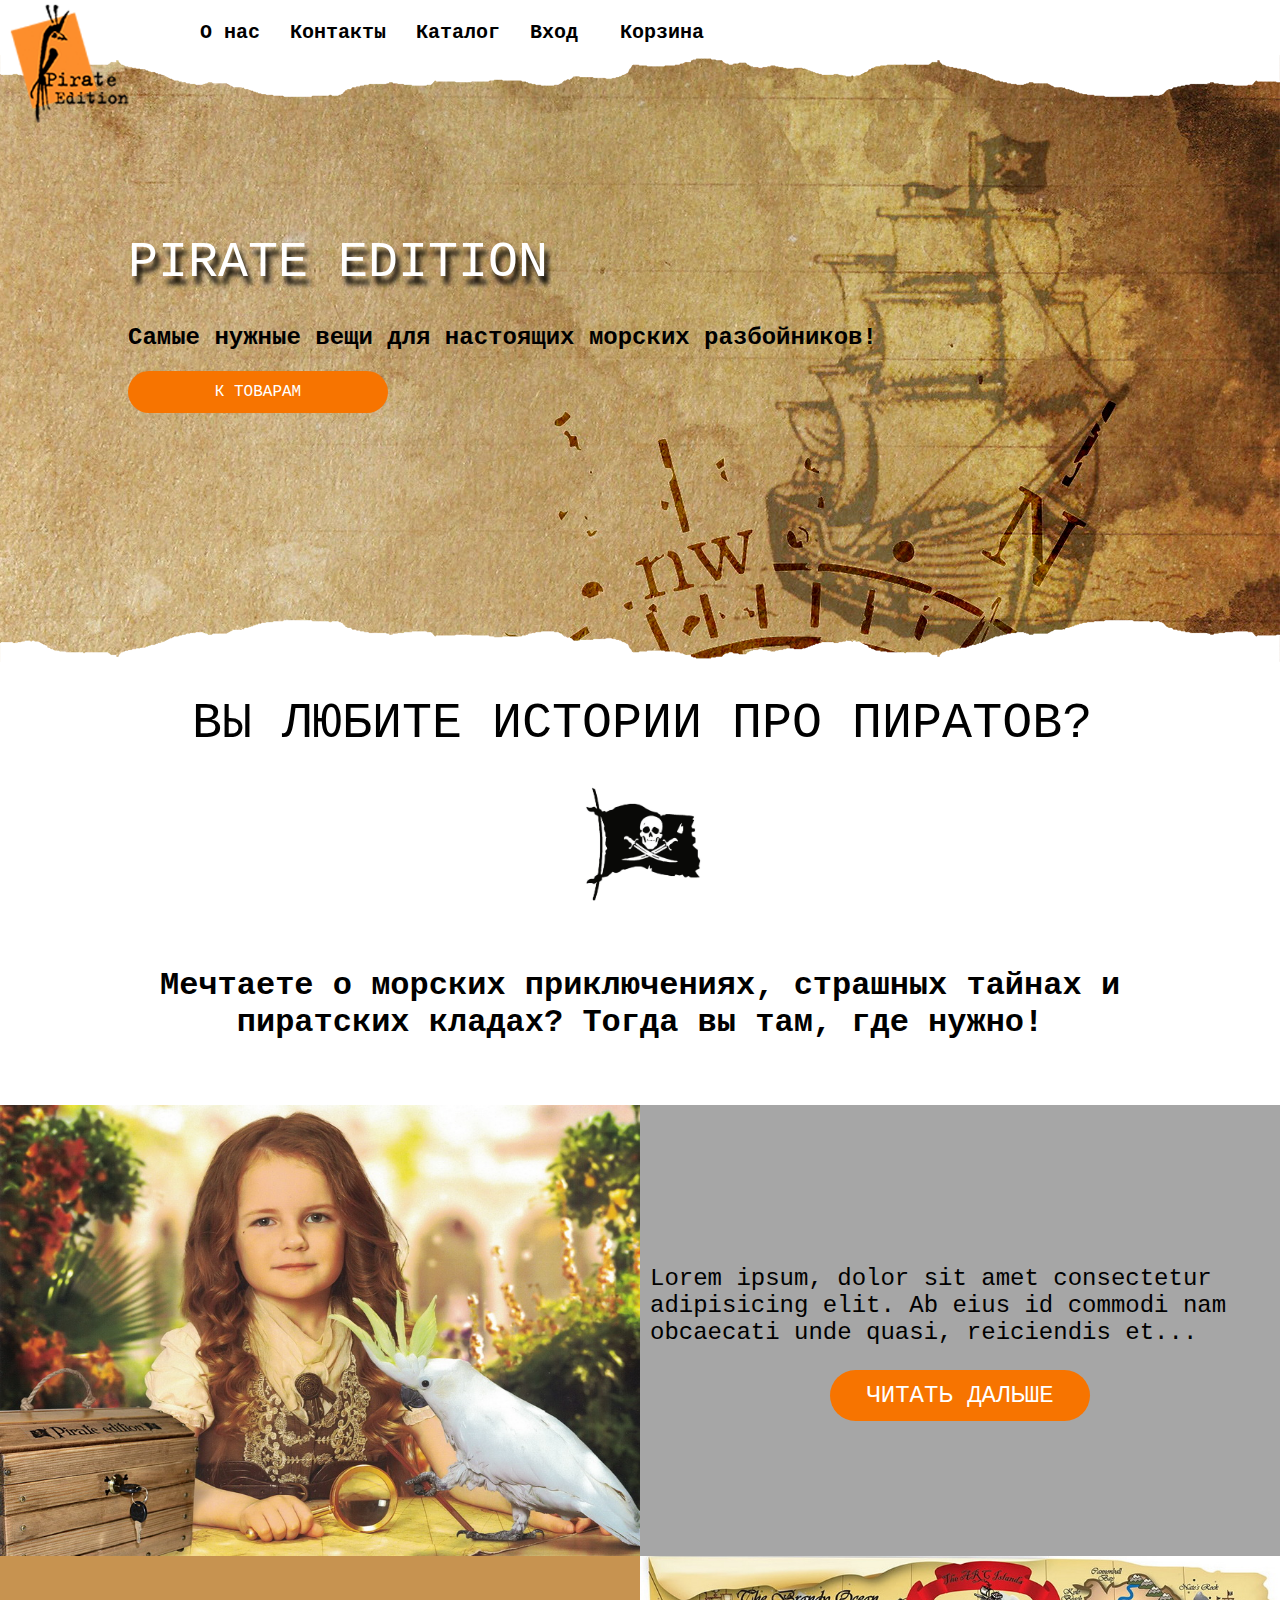
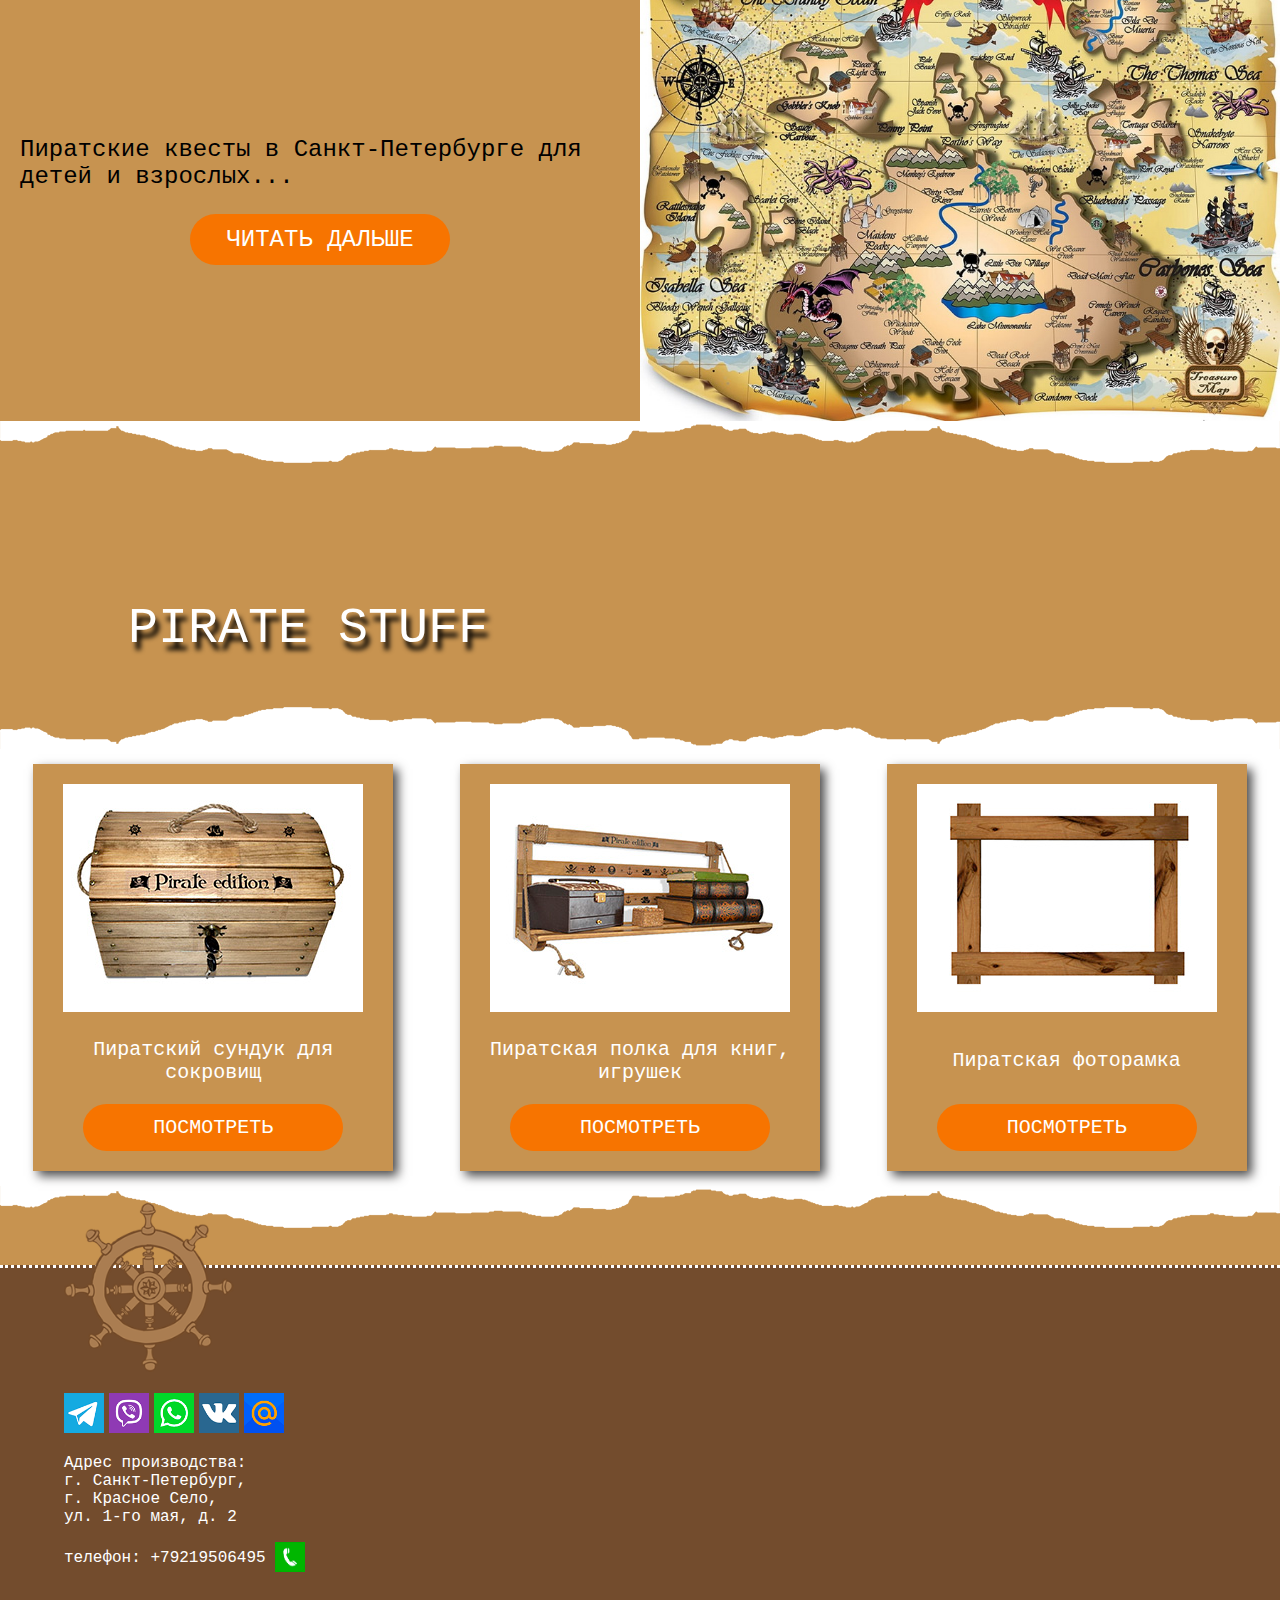
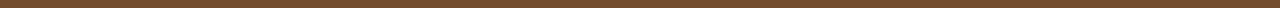
==== index.html @ 358043d1 "Ширина норм" ====
<!DOCTYPE html>
<html lang="en">
<head>
    <meta charset="UTF-8">
    <meta http-equiv="X-UA-Compatible" content="IE=edge">
    <meta name="viewport" content="width=device-width, initial-scale=1.0">
    <title>Pirate Edition</title>
    <link rel="stylesheet" href="style.css">
    <link rel="stylesheet" href="media.css">
</head>
<body>
    <header class="site-header">
        <nav class="main-nav">
            <a href="index.html"><img class="logo" src="img/logo-top.png" alt="logo"></a>
            <input id="menu-toggle" type="checkbox" />
            <label class="menu-btn" for="menu-toggle">
            <span></span>
            </label>
            <ul class="site-menu">
                <li class="menu-item"><a href="#about">О нас</a></li>
                <li class="menu-item"><a href="#adress">Контакты</a></li>
                <li class="menu-item"><a href="#products">Каталог</a></li>
                <li class="menu-item"><a href="#">Вход</a></li>
                <li class="menu-item"><a href="#">Корзина</a></li>
                <img class="scull" src="img/j_roger.png" alt="">
            </ul>
        </nav>
        <div class="bottom-edge-white"></div>
    </header>
    <main>
        <section class="first-page">
                        <h1 class="edition">Pirate edition</h1>
                        <h2>Самые нужные вещи для настоящих морских разбойников!</h2>    
                        <a href="#products" class="btn">к товарам</a>
           
        </section>
        <section class="promo"> 
            <div class="top-edge-white"></div>
            <div class="center-part">
                 
                <h1>Вы любите истории про пиратов?</h1>
                <img id=flag src="img/jolly-roger.jpg" class="flag" alt="">    
                <div class="advent">
                    Мечтаете о морских приключениях, страшных тайнах и пиратских кладах?
                    Тогда вы там, где нужно!
                </div>    
            <div class="blog-honest">
                <div class="blog-pic">
                    <img id="about" class="girl" src="img/003.jpg" alt="">
                </div>
                <div class="blog-text first">
                    <p>Lorem ipsum, dolor sit amet consectetur adipisicing elit. 
                        Ab eius id commodi nam obcaecati unde quasi, reiciendis et... 
                        </p>
                    <a href="about.html" class="btn">читать дальше</a>
                </div>
            </div>    
            <div class="blog-odd">    
                <div class="blog-text second">
                    <p>
                        Пиратские квесты в Санкт-Петербурге для детей и взрослых...</p>
                    <a href="https://spb.mir-kvestov.ru/quests/search" class="btn">читать дальше</a>
                </div>
                <div class="blog-pic">
                    <img class="girl" src="img/karta-pirats.jpg" alt="">
                </div>
            </div>
                
            </div>
            <div class="bottom-edge-white"></div>
        </section>
        
        <section class="center-part">
            <div>
                
            </div>
            <div class="top-edge-white">
                <h1 id="products" class="stuff">PIRATE STUFF</h1>
            </div>
            <div class="showroom">
                <!-- Здесь будут картинки продукции -->
                <div class="chest">
                    <a href="#"><img src="img/chest.jpg" alt="Pirate chest" class="avatar"></a>
                    <p class="descript">Пиратский сундук 
                        для сокровищ</p>
                    <a href="#" class="btn">ПОСМОТРЕТЬ</a>
                </div>
                <div class="shelf">
                    <a href="#"><img src="img/shelf.jpg" alt="Pirate shelf" class="avatar"></a>
                    <p class="descript">Пиратская полка 
                        для книг, игрушек</p>
                    <a href="#" class="btn">ПОСМОТРЕТЬ</a>
                </div>
                <div class="frame">
                    <a href="#"><img src="img/frame.jpg" alt="Pirate photo frame" class="avatar"></a>
                    <p class="descript">Пиратская
                        фоторамка</p>
                    <a href="#" class="btn">ПОСМОТРЕТЬ</a>
                </div>
            </div>
            <div class="bottom-edge-white"></div>
        </section>
    </main>
    <footer class="site-footer">
        <!-- <div class="top-edge"></div> -->
        <div class="footer-field">
            
            <nav class="footer-nav">
                <img src="img/wheel.png" alt="" class="wheel">
                
                    <ul class="sm">
                        <li> 
                            <a title="Написать в телеграм"href="tg://resolve?domain=nikname"><img src="img/tlg-logo.png" alt="" class="sm-logo"></a>
                        </li>
                        <li>
                            <a title="Написать в VIBER" href="https://www.viber.com/ru/"><img src="img/viber-logo.png" alt="" class="sm-logo"></a>
                        </li>
                        <li>
                            <a title="Написать в whatsapp" href="whatsapp://send?phone=+79219354806"><img src="img/whatsup-logo.png" alt="" class="sm-logo"></a>
                            
                        </li>
                        <li>
                            <a title="Открыть страницу 'ВКОНТАКТЕ'" href="https://vk.com/feed"><img src="img/vk-logo.png" alt="" class="sm-logo"></a>
                        </li>
                        <li>
                            <a title="Написать e-mail"href="https://e.mail.ru"><img src="img/mailru-logo.png" alt="" class="sm-logo"></a>
                        </li>                        
                    </ul>
                    <p id="adress" class="adress">Адрес производства: <br>г. Санкт-Петербург,<br>г. Красное Село,<br>ул. 1-го мая, д. 2 </p>
                    <p class="adress">телефон:
                        <a title="Позвонить" href="tel:+79219354806">+79219506495
                            <a title="Позвонить" href="tel:+79219354806"><img src="img/call.png" alt="позвонить" class="ph-logo"></a> 
                        </a>
                                            
                    </p>
                    
            </nav>
            
        </div>
        
    </footer>
    
</body>
</html>
---- style.css ----
*{
    font-family: 'Courier New', Courier, monospace;
}
body {
    width: 100%;
    background-image: url(img/back-1700.jpg);
    background-color: #c79350;
    background-clip: border-box;
    background-attachment: fixed;
    background-repeat: no-repeat;
    background-position: top right;
    margin: 0;
}
.site-header {
    font-weight: bold;
    font-size: 20px;
    line-height: 25px;
    width: 100%;
    height: 200px;
    min-width: 360px;
}
.bottom-edge-white {
    background-image: url(img/bottom-line.png);
    background-position: top right;
    background-clip: border-box;
    background-repeat: no-repeat;
    background-size: 100% auto;
    width: 100%;
    min-width: 360px;
    height: 80px;
    margin-top: -1px;
}
.main-nav {
    display: flex;
    height: 45px;
    padding-top: 10px;
    background-color: white;
    align-items: center;
    min-width: 360px;
}
.scull {
    visibility: hidden;
    width: 50px;
    height: auto;
    padding: 20px;
    align-self: center;
}
.logo {
    width: 120px;
    margin: 10px;
    margin-top: 80px;
}
.site-menu {
    display: flex;
    align-items: center;
    justify-content: flex-end;
    min-width: 500px;
    margin-right: 30px;
}
.site-menu a {
    display: block;
    text-decoration: none;
    color: black;
    margin-right: 30px;
}
.site-menu li {
    min-width: 90px;
}
li {
    list-style-type: none;
}
li a:hover {
    color: #F77400;
}
.site-footer {
    width: 100%;
    min-width: 360px;
}    
.top-edge {    
    background-image: url(img/top-line-brown.png);
    background-position: bottom right;
    background-repeat: no-repeat;
    background-clip: border-box;
    background-size: 100% auto;
    height: 50px;
}
.footer-field {
    width: 100%;
    position: sticky;
    display: flex;
    align-items: center;
    background-color: #734C2D;
    border-top: 3px dotted rgb(255, 255, 255);
    height: 250px;
    padding-bottom: 90px;
}
.nav-menu {
    min-width: 200px;
}
.nav-menu a {
    text-decoration: none;
    color: white;
    font-size: 20px;
    font-weight: lighter;
}
.nav-menu a:hover {
    font-weight: bold;
}
ul.nav-menu:hover .nav-menu::before {
    transform: rotate(500deg);
    transition: 7s;
}
.wheel {
    width: 170px;
    transition: 7s;
}
.sm {
    display: flex;
    column-gap: 5px;
    padding: 0%;
}
.sm-logo {
    width: 40px;
}
.adress, .adress>a {
    color: white;
    text-decoration: none;
}
.ph-logo {
    width: 30px;margin-bottom: -10px;
}
.top-edge-white {
    /* border: 1px solid white; */
    text-align: right;    
    font-size: 60px;
    margin-top: 100px;
    margin-bottom: -1px;
    background-image: url(img/top-line.png);
    background-position: bottom right;
    background-repeat: no-repeat;
    background-clip: border-box;
    background-size: 100% auto;
    width: 100%;
    min-width: 360px;
    height: 150px;
}
.promo .center-part {
    /* border: 2px solid white; */
    width: 100%;
    min-width: 360px;
    display: flex;
    flex-direction: column;
    justify-content: center;
    align-items: center;
    background-color: white;
    background-clip: border-box;
}
.promo {
    width: 100%;
}
.advent {
    display: block;
    padding: 5%;
    align-items: center;
    font-family:'Courier New', Courier, monospace;
    font-weight: bold;
    font-size: xx-large;
    text-align: center;
}
.flag {
    float: right;
    width: 10%;
    height: auto
}
.blog-honest, .blog-odd {
    display: flex;
    flex-direction: row;
    justify-content: flex-start;
    width: 100%;
    height: min-content;
}
.blog-pic {
    width: 50%;
    height: min-content;
} 
.girl {
    width: 100%;
    margin-bottom: -5px;
}
.blog-text {
    width: 50%;
    display: flex;
    box-sizing: border-box;
    flex-direction: column;
    justify-content: center;
    align-items: center;
    padding: 20px;
    font-size: x-large;
}
.first {
    background-color: #a6a6a6;padding: 10px;
}
.second {
    background-color: #c79350;
}
.showroom {
    min-width: 360px;
    width: 100%;
    display: flex;
    flex-wrap: wrap;
    flex-direction: row;
    justify-content: space-around;
    background-color: white;
    background-clip: border-box;
}
.chest, .shelf, .frame {
    width: 360px;
    height: auto;
    min-width: 360px;
    margin: 15px;
    font-size: 20px;
    color: white;
    background-color: #c79350;
    box-shadow: 5px 5px 10px rgb(75, 74, 74);
}
.btn {
    display: inline-block; 
    position: relative;
    background-color: #F77400;
    text-decoration: none;
    text-transform: uppercase;
    color: rgb(255, 255, 255);
    border: none;
    cursor: pointer;
    border-radius: 50px;
    padding: 12px 30px;
    text-align: center;
    min-width: 200px;
}
.btn:active {
    border: 2px inset rgb(119, 116, 116) ;
}
.footer-nav:hover .wheel {
    transform: rotate(600deg);
    transition: 15s cubic-bezier(0.165, 0.84, 0.44, 1);
}
.footer-nav {
    padding-left: 5%;
}
.first-page {

    width: 80%;
    min-width: 360px;
    margin-left: 10%;
}
 h1.edition, h1.stuff{
    display: block;
    color:white;
    font-weight: normal;
    text-shadow: 4px 8px 5px rgb(0, 0, 0);
}
h1 {
    text-align: left;
    text-transform: uppercase;
    font-weight: lighter;
    font-size: 50px;
    width: 100%;
}
.center-part h1 {
    padding-left: 10%;
    width: 80%;
}
h2 {
    width: 80%;
    margin-right: 10%;
    
}
.chest, .shelf, .frame {
    display: flex;
    flex-direction: column;
    justify-content: space-between;
    align-items:center;
    padding-top: 20px;
    padding-bottom: 20px;
}
.chest p, .shelf p, .frame p {
    margin: 20px;
}
.descript {
    text-align: center;
}
#menu-toggle{
    opacity: 0;
  }
---- media.css ----
@media (max-width: 800px){
  body {
    background-image: url("img/back-900.jpg");
    background-repeat: no-repeat;
  }
} 
@media (max-width: 500px) {
  body {
    background-image: url("img/back-700.jpg");
    background-repeat: no-repeat;
  }
}

/*блог; о нас*/
@media (max-width:768px) {
.blog-honest {
  display: flex;
  flex-direction: column;
}
.blog-odd {
  display: flex;
  flex-direction: column-reverse;
}
.blog-pic, .blog-text {
  width: 100%;
}

}

@media (max-width:900px) {

  .main-nav {
      height: 80px;
  }
  .logo {

    margin-top: 40px;
    
}
  /* бургер-меню: */
.menu-btn {
    display: flex;
    align-items: center;
    position: absolute;
    /* top: 0;
    right:0; */
    margin-left: 150px;
    margin-top: 10px;
    width: 26px;
    height: 26px;
    cursor: pointer;
    z-index: 1;
  }
.menu-btn > span,
.menu-btn > span::before,
.menu-btn > span::after {
  display: block;
  position: absolute;
  width: 100%;
  height: 2px;
  background-color: #616161;
  transition-duration: .25s;
}
.menu-btn > span::before {
  content: '';
  top: -8px;
}
.menu-btn > span::after {
  content: '';
  top: 8px;
}
.scull {
  visibility: visible;
}
.site-menu{
    display: block;
    position: absolute;
    visibility: hidden;
    top: 0;
    left: -100%;
    width: auto;
    min-width: 210px;
    margin-top: 120px;
    padding: 10px 0;
    list-style: none;
    background-color: #eceff1bd;
    box-shadow: 1px 0px 6px rgba(0, 0, 0, .2);
    transition-duration: .25s;
    box-shadow: 10px 15px 8px rgba(49, 49, 49, 0.5);
  }
  .first-page .btn {
    visibility: hidden;
  }
   
  .menu-item {
    display: block;
    padding: 24px;
    color: #333;
    font-family: 'Courier New', Courier, monospace;
    font-size: 20px;
    font-weight: 600;
    text-decoration: none;
    transition-duration: .25s;
  }
  .menu-item:hover {
    background-color: #CFD8DC;
  }
   
   
  #menu-toggle{
    opacity: 0;
  }
   
  #menu-toggle:checked ~ .menu-btn > span{
    transform: rotate(45deg);
  }
  #menu-toggle:checked ~ .menu-btn > span::before{
    top: 0;
    transform: rotate(0);
  }
  #menu-toggle:checked ~ .menu-btn > span::after{
    top: 0;
    transform: rotate(90deg);
  }
  #menu-toggle:checked ~ .site-menu{
    visibility: visible;
    left: 0;
  }
}
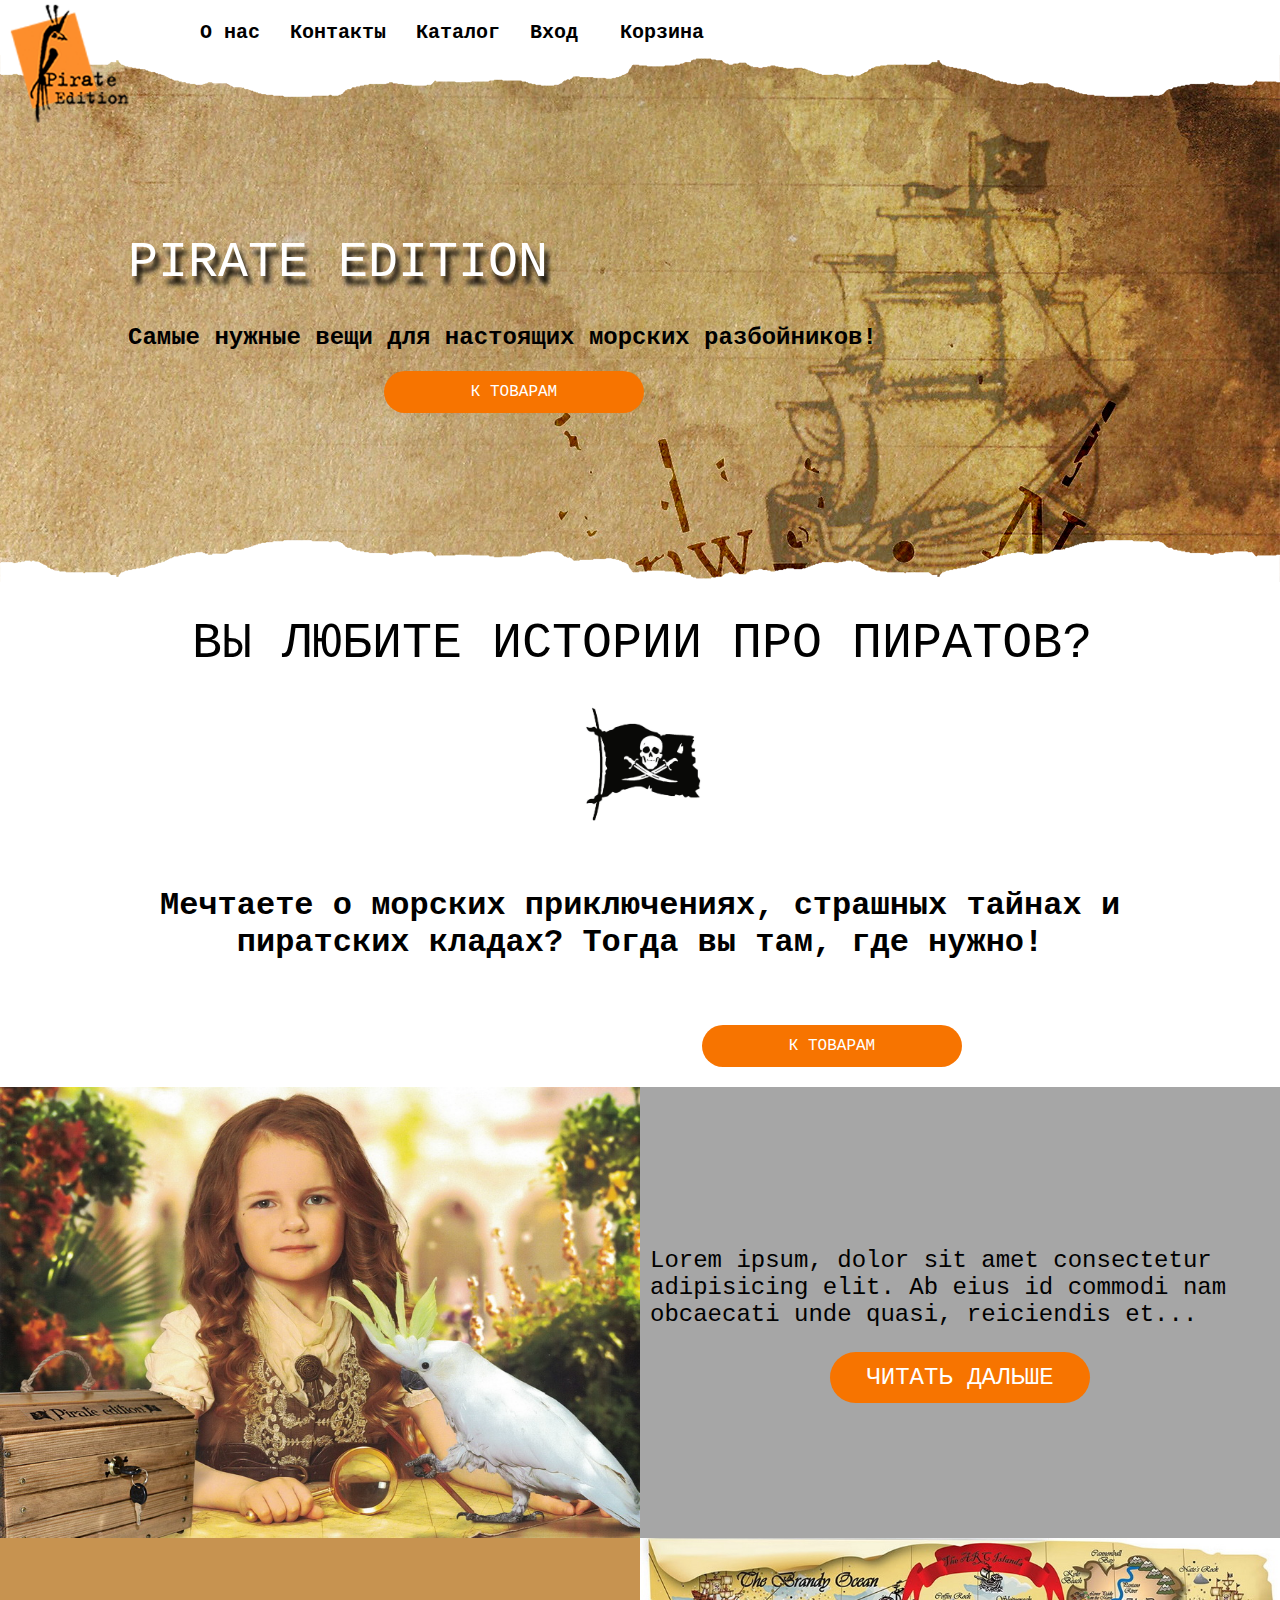
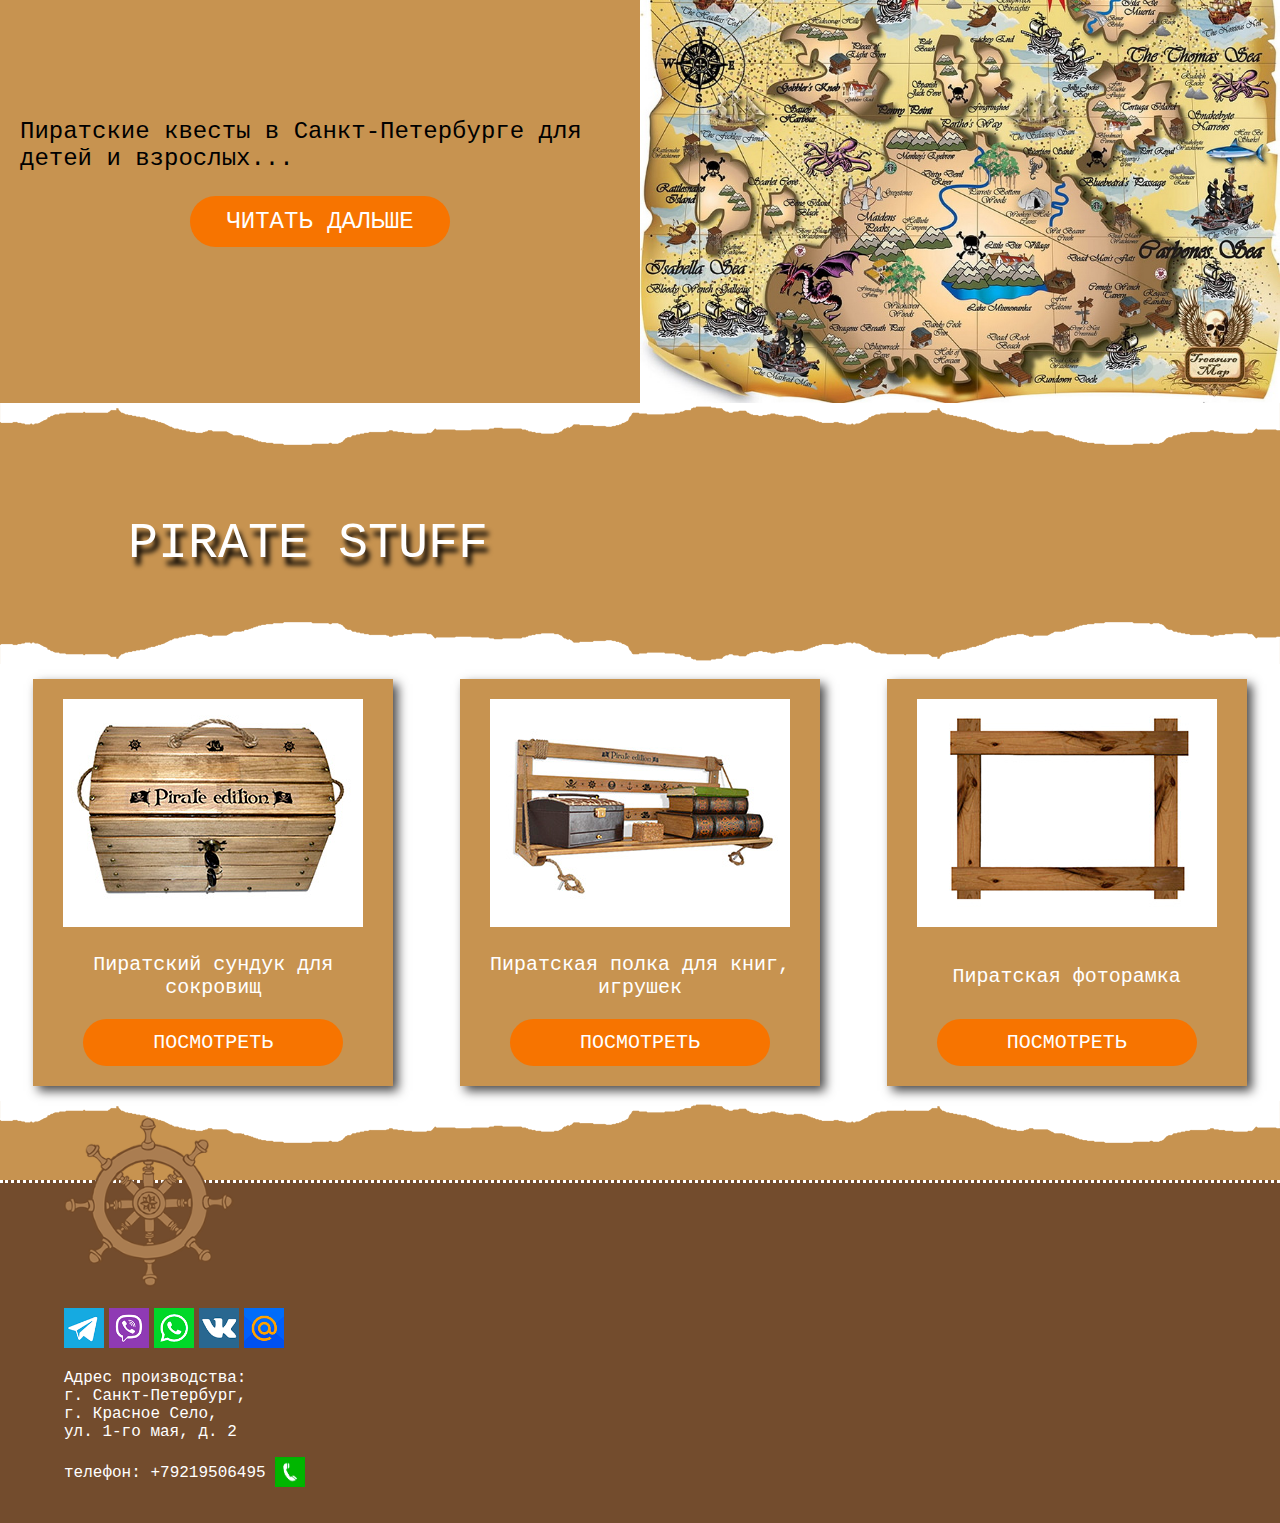
==== commit a1a990bb: "whith page ABOUT" ====
--- a/index.html
+++ b/index.html
@@ -28,22 +28,21 @@
         <div class="bottom-edge-white"></div>
     </header>
     <main>
-        <section class="first-page">
+        <!-- <section "first-page"> -->
                         <h1 class="edition">Pirate edition</h1>
                         <h2>Самые нужные вещи для настоящих морских разбойников!</h2>    
-                        <a href="#products" class="btn">к товарам</a>
-           
-        </section>
+                        <a href="#products" class="btn products">к товарам</a>           
+        <!-- </section> -->
         <section class="promo"> 
             <div class="top-edge-white"></div>
-            <div class="center-part">
-                 
+            <div class="center-part">                 
                 <h1>Вы любите истории про пиратов?</h1>
                 <img id=flag src="img/jolly-roger.jpg" class="flag" alt="">    
                 <div class="advent">
                     Мечтаете о морских приключениях, страшных тайнах и пиратских кладах?
                     Тогда вы там, где нужно!
-                </div>    
+                </div> 
+                <a href="#products" class="btn products">к товарам</a>   
             <div class="blog-honest">
                 <div class="blog-pic">
                     <img id="about" class="girl" src="img/003.jpg" alt="">
@@ -64,15 +63,12 @@
                 <div class="blog-pic">
                     <img class="girl" src="img/karta-pirats.jpg" alt="">
                 </div>
-            </div>
-                
+            </div>                
             </div>
             <div class="bottom-edge-white"></div>
-        </section>
-        
+        </section>        
         <section class="center-part">
-            <div>
-                
+            <div>                
             </div>
             <div class="top-edge-white">
                 <h1 id="products" class="stuff">PIRATE STUFF</h1>
@@ -102,12 +98,9 @@
         </section>
     </main>
     <footer class="site-footer">
-        <!-- <div class="top-edge"></div> -->
-        <div class="footer-field">
-            
+        <div class="footer-field">            
             <nav class="footer-nav">
-                <img src="img/wheel.png" alt="" class="wheel">
-                
+                <img src="img/wheel.png" alt="" class="wheel">                
                     <ul class="sm">
                         <li> 
                             <a title="Написать в телеграм"href="tg://resolve?domain=nikname"><img src="img/tlg-logo.png" alt="" class="sm-logo"></a>
@@ -116,8 +109,7 @@
                             <a title="Написать в VIBER" href="https://www.viber.com/ru/"><img src="img/viber-logo.png" alt="" class="sm-logo"></a>
                         </li>
                         <li>
-                            <a title="Написать в whatsapp" href="whatsapp://send?phone=+79219354806"><img src="img/whatsup-logo.png" alt="" class="sm-logo"></a>
-                            
+                            <a title="Написать в whatsapp" href="whatsapp://send?phone=+79219354806"><img src="img/whatsup-logo.png" alt="" class="sm-logo"></a>                            
                         </li>
                         <li>
                             <a title="Открыть страницу 'ВКОНТАКТЕ'" href="https://vk.com/feed"><img src="img/vk-logo.png" alt="" class="sm-logo"></a>
@@ -130,15 +122,10 @@
                     <p class="adress">телефон:
                         <a title="Позвонить" href="tel:+79219354806">+79219506495
                             <a title="Позвонить" href="tel:+79219354806"><img src="img/call.png" alt="позвонить" class="ph-logo"></a> 
-                        </a>
-                                            
-                    </p>
-                    
-            </nav>
-            
-        </div>
-        
-    </footer>
-    
+                        </a>                                            
+                    </p>                    
+            </nav>           
+        </div>        
+    </footer>    
 </body>
 </html>--- a/style.css
+++ b/style.css
@@ -10,6 +10,7 @@
     background-repeat: no-repeat;
     background-position: top right;
     margin: 0;
+    
 }
 .site-header {
     font-weight: bold;
@@ -86,7 +87,6 @@
 }
 .footer-field {
     width: 100%;
-    position: sticky;
     display: flex;
     align-items: center;
     background-color: #734C2D;
@@ -133,7 +133,7 @@
     /* border: 1px solid white; */
     text-align: right;    
     font-size: 60px;
-    margin-top: 100px;
+    /* margin-top: 100px; */
     margin-bottom: -1px;
     background-image: url(img/top-line.png);
     background-position: bottom right;
@@ -223,6 +223,7 @@
     background-color: #c79350;
     box-shadow: 5px 5px 10px rgb(75, 74, 74);
 }
+
 .btn {
     display: inline-block; 
     position: relative;
@@ -248,7 +249,7 @@
     padding-left: 5%;
 }
 .first-page {
-
+    border: 1px solid red;
     width: 80%;
     min-width: 360px;
     margin-left: 10%;
@@ -266,14 +267,19 @@
     font-size: 50px;
     width: 100%;
 }
-.center-part h1 {
+h1 {
     padding-left: 10%;
     width: 80%;
 }
 h2 {
     width: 80%;
     margin-right: 10%;
+    padding-left: 10%;
     
+}
+a.products {
+    margin-left: 30%;
+    margin-bottom: 20px;
 }
 .chest, .shelf, .frame {
     display: flex;
--- a/media.css
+++ b/media.css
@@ -89,13 +89,16 @@
     transition-duration: .25s;
     box-shadow: 10px 15px 8px rgba(49, 49, 49, 0.5);
   }
+a.products {
+  /* visibility: hidden; */
+}
   .first-page .btn {
     visibility: hidden;
   }
    
   .menu-item {
     display: block;
-    padding: 24px;
+    padding: 20px;
     color: #333;
     font-family: 'Courier New', Courier, monospace;
     font-size: 20px;
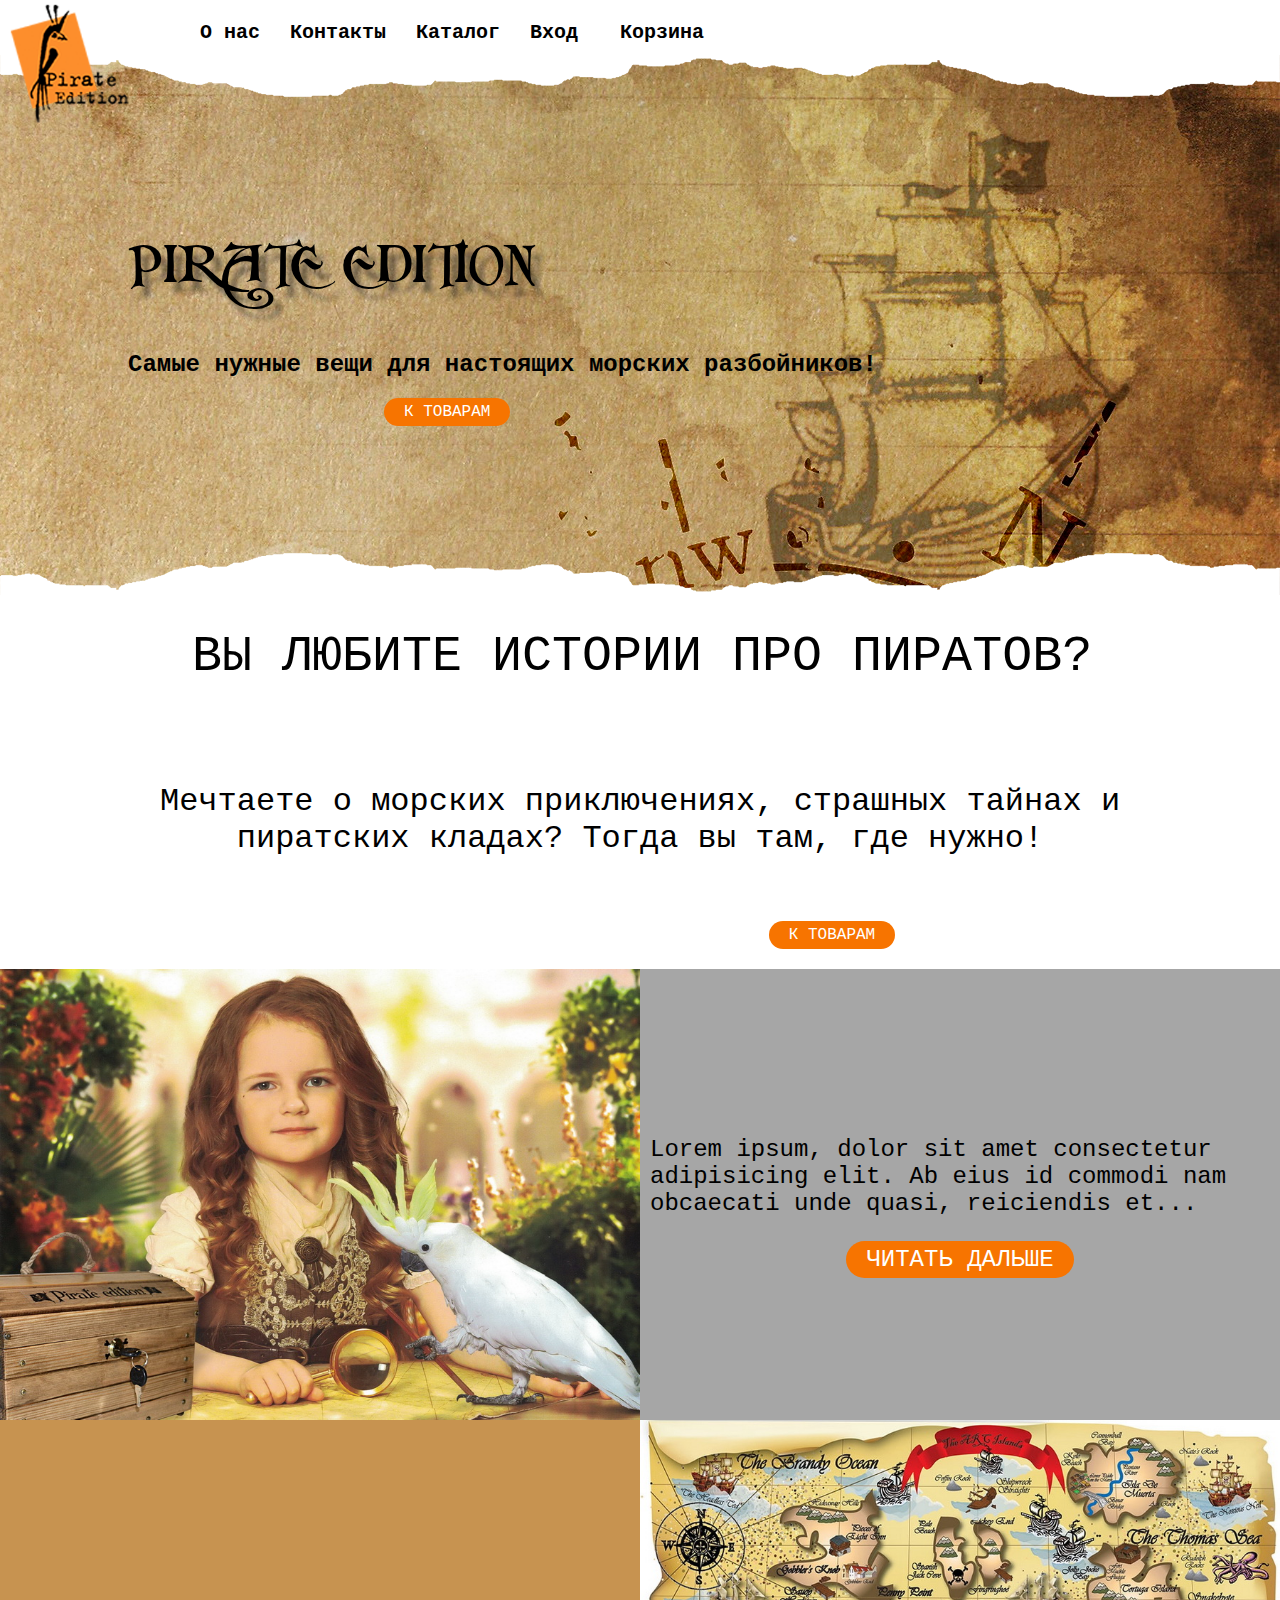
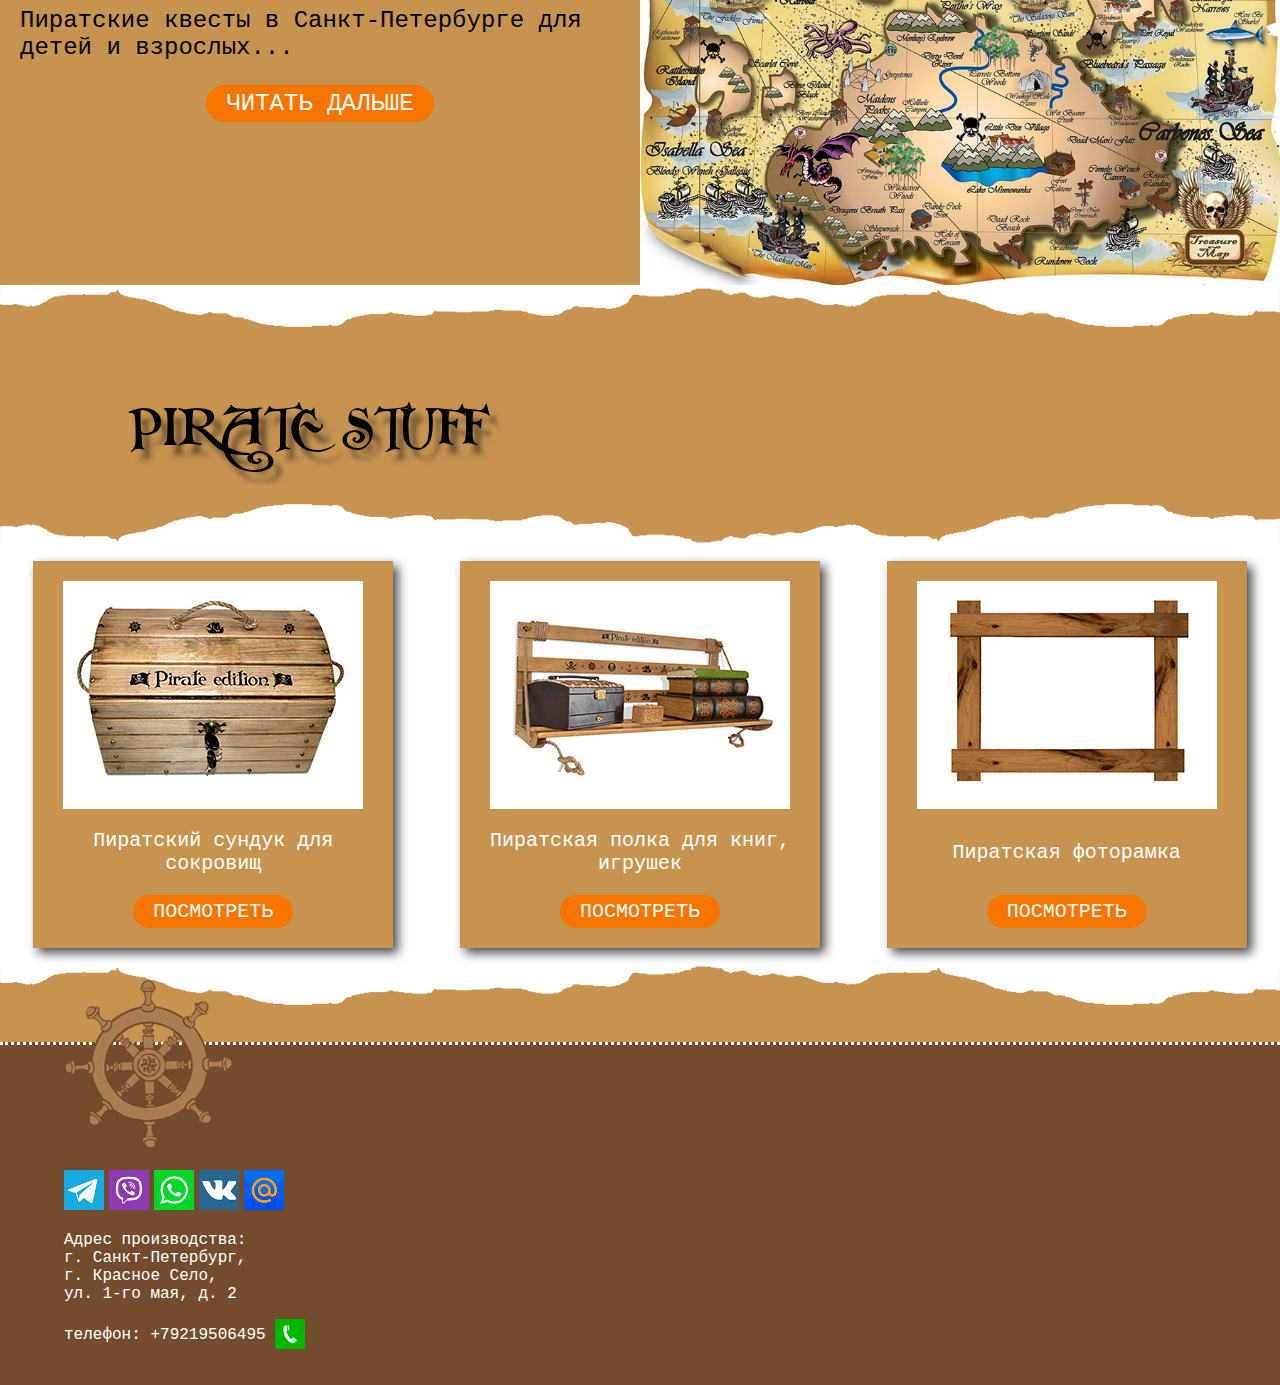
==== commit 8e3e04e5: "шрифт arlekino" ====
--- a/index.html
+++ b/index.html
@@ -5,10 +5,59 @@
     <meta http-equiv="X-UA-Compatible" content="IE=edge">
     <meta name="viewport" content="width=device-width, initial-scale=1.0">
     <title>Pirate Edition</title>
-    <link rel="stylesheet" href="style.css">
-    <link rel="stylesheet" href="media.css">
+    <link rel="stylesheet" href="css/style.css">
+    <link rel="stylesheet" href="css/media.css">
+    <link rel="stylesheet" href="css/modal-chest.css">
 </head>
 <body>
+    <!-- модальное окно для сундука -->
+    <div class="modal" id="modal">
+        <div class="wrapper modal_body">
+            <button class="btn close-modal">X</button>закрыть окно
+            <p>Настоящий сундук для настоящих сокровищ пиратов. Изготовлен из натурального дерева (сосна). Золотые дублоны и пиастры для сохранности можно запереть на замок (в комплекте два ключа).
+                Ручки из прочного джутового каната выдержат вес сундука, полного золота и бриллиантов!
+                Сокровища в комплект НЕ входят.
+                Внешний размер 30х20х20 см. Внутренний -28х18х17 см.
+                Отличный подарок маленькому морскому разбойнику! Или разбойнице!
+                Прекрасный аксессуар для пиратской вечеринки.</p>
+                <h4>цена: 4 350 руб.</h4>
+            <img class="product" tabindex="0" src="img/chest.jpg" alt="">
+            <img class="product" tabindex="0" src="img/chest002.jpg" alt="">
+            <img class="product" tabindex="0" src="img/chest003.jpg" alt="">
+            <div></div>
+            <a href="javascript:void(0);" class="btn cart">в корзину</a>
+        </div>
+    </div>
+    <!-- модальное окно для полки -->
+    <div class="modal-02" id="modal-02">
+        <div class="wrapper modal_body-02">
+            <button class="btn close-modal-02">X</button>
+            <p>Полка для детской комнаты сделана из натурального дерева (массив сосны), в пиратском стиле, 
+                с пиратскими изображениями, морскими канатами и узлами, покрыта лаком. Цвет- палисандр. 
+                Для экономии места в комнате может быть сложена к стене без специального демонтажа.</p>
+                <p>Вес и габариты: 1,7 кг</p>
+                <h4><b>цена: 1700 руб.</b></h4>
+            <img class="product" tabindex="0" src="img/shelf.jpg" alt="">
+            <img class="product" tabindex="0" src="img/shelf_001.jpg" alt="">
+            <img class="product" tabindex="0" src="img/shelf_002.jpg" alt="">
+            <a href="javascript:void(0);" class="btn cart">в корзину</a>
+            <div></div>
+        </div>
+    </div>
+    <!-- модальное окно для фоторамки -->
+    <div class="modal-03" id="modal-03">
+        <div class="wrapper modal_body-03">
+            <button class="btn close-modal-03">X</button>
+            <p> Рамка для фото, картины, диплома, грамоты. Для секретной пиратской карты. 
+                Дополнит интерьер комнаты маленького (да и большого) морского разбойника (разбойницы). <br>Формат - А4
+            </p>
+                <h4><b>цена: 350 руб.</b></h4>
+            <img class="product" tabindex="0" src="img/frame.jpg" alt="">
+            <a href="javascript:void(0);" class="btn cart">в корзину</a>
+            <div></div>
+        </div>
+    </div>
+    <!-- конец модальных окон -->
     <header class="site-header">
         <nav class="main-nav">
             <a href="index.html"><img class="logo" src="img/logo-top.png" alt="logo"></a>
@@ -22,7 +71,7 @@
                 <li class="menu-item"><a href="#products">Каталог</a></li>
                 <li class="menu-item"><a href="#">Вход</a></li>
                 <li class="menu-item"><a href="#">Корзина</a></li>
-                <img class="scull" src="img/j_roger.png" alt="">
+                <!-- <img class="scull" src="img/j_roger.png" alt=""> -->
             </ul>
         </nav>
         <div class="bottom-edge-white"></div>
@@ -30,14 +79,14 @@
     <main>
         <!-- <section "first-page"> -->
                         <h1 class="edition">Pirate edition</h1>
-                        <h2>Самые нужные вещи для настоящих морских разбойников!</h2>    
+                        <h2>Самые нужные вещи для настоящих морских разбойников!</h2>  
                         <a href="#products" class="btn products">к товарам</a>           
         <!-- </section> -->
         <section class="promo"> 
             <div class="top-edge-white"></div>
             <div class="center-part">                 
                 <h1>Вы любите истории про пиратов?</h1>
-                <img id=flag src="img/jolly-roger.jpg" class="flag" alt="">    
+                <!-- <img id=flag src="img/jolly-roger.jpg" class="flag" alt="">     -->
                 <div class="advent">
                     Мечтаете о морских приключениях, страшных тайнах и пиратских кладах?
                     Тогда вы там, где нужно!
@@ -74,24 +123,24 @@
                 <h1 id="products" class="stuff">PIRATE STUFF</h1>
             </div>
             <div class="showroom">
-                <!-- Здесь будут картинки продукции -->
+                <!-- Здесь будут фотки продукции -->
                 <div class="chest">
-                    <a href="#"><img src="img/chest.jpg" alt="Pirate chest" class="avatar"></a>
+                    <img src="img/chest.jpg" alt="Pirate chest" class="avatar">
                     <p class="descript">Пиратский сундук 
                         для сокровищ</p>
-                    <a href="#" class="btn">ПОСМОТРЕТЬ</a>
+                    <a href="javascript:void(0);" class="btn observ-01">ПОСМОТРЕТЬ</a>
                 </div>
                 <div class="shelf">
-                    <a href="#"><img src="img/shelf.jpg" alt="Pirate shelf" class="avatar"></a>
+                    <img src="img/shelf.jpg" alt="Pirate shelf" class="avatar">
                     <p class="descript">Пиратская полка 
                         для книг, игрушек</p>
-                    <a href="#" class="btn">ПОСМОТРЕТЬ</a>
+                    <a href="javascript:void(0);" class="btn observ-02">ПОСМОТРЕТЬ</a>
                 </div>
                 <div class="frame">
-                    <a href="#"><img src="img/frame.jpg" alt="Pirate photo frame" class="avatar"></a>
+                    <img src="img/frame.jpg" alt="Pirate photo frame" class="avatar">
                     <p class="descript">Пиратская
                         фоторамка</p>
-                    <a href="#" class="btn">ПОСМОТРЕТЬ</a>
+                    <a href="javascript:void(0);" class="btn observ-03">ПОСМОТРЕТЬ</a>
                 </div>
             </div>
             <div class="bottom-edge-white"></div>
@@ -126,6 +175,9 @@
                     </p>                    
             </nav>           
         </div>        
-    </footer>    
+    </footer>
+    <script src="js/modal-chest.js"></script>
+    <script src="js/modal-shelf.js"></script>
+    <script src="js/modal-frame.js"></script>
 </body>
 </html>--- a/css/style.css
+++ b/css/style.css
@@ -0,0 +1,311 @@
+*{
+    font-family: 'Courier New', Courier, monospace;
+}
+body {
+    width: 100%;
+    background-image: url(../img/back-1700.jpg);
+    background-color: #c79350;
+    background-clip: border-box;
+    background-attachment: fixed;
+    background-repeat: no-repeat;
+    background-position: top right;
+    margin: 0;
+    
+}
+.site-header {
+    font-weight: bold;
+    font-size: 20px;
+    line-height: 25px;
+    width: 100%;
+    height: 200px;
+    min-width: 360px;
+}
+.bottom-edge-white {
+    background-image: url(../img/bottom-line.png);
+    background-position: top right;
+    background-clip: border-box;
+    background-repeat: no-repeat;
+    background-size: 100% auto;
+    width: 100%;
+    min-width: 360px;
+    height: 80px;
+    margin-top: -1px;
+}
+.main-nav {
+    display: flex;
+    height: 45px;
+    padding-top: 10px;
+    background-color: white;
+    align-items: center;
+    min-width: 360px;
+}
+.scull {
+    visibility: hidden;
+    width: 50px;
+    height: auto;
+    padding: 20px;
+    align-self: center;
+}
+.logo {
+    width: 120px;
+    margin: 10px;
+    margin-top: 80px;
+}
+.site-menu {
+    display: flex;
+    align-items: center;
+    justify-content: flex-end;
+    min-width: 500px;
+    margin-right: 30px;
+}
+.site-menu a {
+    display: block;
+    text-decoration: none;
+    color: black;
+    margin-right: 30px;
+}
+.site-menu li {
+    min-width: 90px;
+}
+li {
+    list-style-type: none;
+}
+li a:hover {
+    color: #F77400;
+}
+.site-footer {
+    width: 100%;
+    min-width: 360px;
+}    
+.top-edge {    
+    background-image: url(../img/top-line-brown.png);
+    background-position: bottom right;
+    background-repeat: no-repeat;
+    background-clip: border-box;
+    background-size: 100% auto;
+    height: 50px;
+}
+.footer-field {
+    width: 100%;
+    display: flex;
+    align-items: center;
+    background-color: #734C2D;
+    border-top: 3px dotted rgb(255, 255, 255);
+    height: 250px;
+    padding-bottom: 90px;
+}
+.nav-menu {
+    min-width: 200px;
+}
+.nav-menu a {
+    text-decoration: none;
+    color: white;
+    font-size: 20px;
+    font-weight: lighter;
+}
+.nav-menu a:hover {
+    font-weight: bold;
+}
+ul.nav-menu:hover .nav-menu::before {
+    transform: rotate(500deg);
+    transition: 7s;
+}
+.wheel {
+    width: 170px;
+    transition: 7s;
+}
+.sm {
+    display: flex;
+    column-gap: 5px;
+    padding: 0%;
+}
+.sm-logo {
+    width: 40px;
+}
+.adress, .adress>a {
+    color: white;
+    text-decoration: none;
+}
+.ph-logo {
+    width: 30px;margin-bottom: -10px;
+}
+.top-edge-white {
+    /* border: 1px solid white; */
+    text-align: right;    
+    font-size: 60px;
+    /* margin-top: 100px; */
+    margin-bottom: -1px;
+    background-image: url(../img/top-line.png);
+    background-position: bottom right;
+    background-repeat: no-repeat;
+    background-clip: border-box;
+    background-size: 100% auto;
+    width: 100%;
+    min-width: 360px;
+    height: 150px;
+}
+.promo .center-part {
+    /* border: 2px solid white; */
+    width: 100%;
+    min-width: 360px;
+    display: flex;
+    flex-direction: column;
+    justify-content: center;
+    align-items: center;
+    background-color: white;
+    background-clip: border-box;
+}
+.promo {
+    width: 100%;
+}
+.advent {
+    display: block;
+    padding: 5%;
+    align-items: center;
+    font-family:'Courier New', Courier, monospace;
+    /* font-weight: bold; */
+    font-size: xx-large;
+    text-align: center;
+}
+.flag {
+    align-self: baseline;
+    float: right;
+    width: 10%;
+    height: auto
+}
+.blog-honest, .blog-odd {
+    display: flex;
+    flex-direction: row;
+    justify-content: flex-start;
+    width: 100%;
+    height: min-content;
+}
+.blog-pic {
+    width: 50%;
+    height: min-content;
+} 
+.girl {
+    width: 100%;
+    margin-bottom: -5px;
+}
+.blog-text {
+    width: 50%;
+    display: flex;
+    box-sizing: border-box;
+    flex-direction: column;
+    justify-content: center;
+    align-items: center;
+    padding: 20px;
+    font-size: x-large;
+}
+.first {
+    background-color: #a6a6a6;
+    padding: 10px;
+}
+.second {
+    background-color: #c79350;
+}
+.showroom {
+    min-width: 360px;
+    width: 100%;
+    display: flex;
+    flex-wrap: wrap;
+    flex-direction: row;
+    justify-content: space-around;
+    background-color: white;
+    background-clip: border-box;
+}
+.chest, .shelf, .frame {
+    width: 360px;
+    height: auto;
+    min-width: 360px;
+    margin: 15px;
+    font-size: 20px;
+    color: white;
+    background-color: #c79350;
+    box-shadow: 5px 5px 10px rgb(75, 74, 74);
+}
+
+.btn {
+    display: inline-block; 
+    position: relative;
+    background-color: #F77400;
+    text-decoration: none;
+    text-transform: uppercase;
+    color: rgb(255, 255, 255);
+    border: none;
+    cursor: pointer;
+    border-radius: 50px;
+    padding: 5px 20px;
+    text-align: center;
+    max-width: fit-content;
+    /* min-width: 200px; */
+}
+.btn:active {
+    border: 2px inset rgb(119, 116, 116) ;
+}
+.footer-nav:hover .wheel {
+    transform: rotate(600deg);
+    transition: 15s cubic-bezier(0.165, 0.84, 0.44, 1);
+}
+.footer-nav {
+    padding-left: 5%;
+}
+.first-page {
+    border: 1px solid red;
+    width: 80%;
+    min-width: 360px;
+    margin-left: 10%;
+}
+@font-face {
+    font-family: Arlekino;
+    src: url(../fonts/Arlekino.ttf);
+   }
+h1.edition, h1.stuff{
+    display: block;
+    color:rgb(0, 0, 0);
+    font-weight: normal;
+    text-shadow: 8px 10px 5px rgba(29, 28, 28, 0.5);
+    font-family: Arlekino;
+}
+h1 {
+    text-align: left;
+    text-transform: uppercase;
+    font-weight: lighter;
+    font-size: 50px;
+    /* width: 100%; */
+    padding-left: 10%;
+    width: 80%;    
+}
+h2 {
+    width: 80%;
+    margin-right: 10%;
+    padding-left: 10%;
+    
+}
+a.products {
+    margin-left: 30%;
+    margin-bottom: 20px;
+}
+.chest, .shelf, .frame {
+    display: flex;
+    flex-direction: column;
+    justify-content: space-between;
+    align-items:center;
+    padding-top: 20px;
+    padding-bottom: 20px;
+}
+.chest p, .shelf p, .frame p {
+    margin: 20px;
+}
+.descript {
+    text-align: center;
+}
+#menu-toggle{
+    opacity: 0;
+  }
+
+
+
+
+
--- a/css/media.css
+++ b/css/media.css
@@ -0,0 +1,131 @@
+@media (max-width: 800px){
+  body {
+    background-image: url("../img/back-900.jpg");
+    background-repeat: no-repeat;
+  }
+  h1 {
+    font-size: 30px;
+  }
+  .advent {
+    font-size: xx-large;
+  }
+} 
+@media (max-width: 500px) {
+  body {
+    background-image: url("../img/back-700.jpg");
+    background-repeat: no-repeat;
+  }
+}
+/*блог; о нас*/
+@media (max-width:768px) {
+.blog-honest {
+  display: flex;
+  flex-direction: column;
+}
+.blog-odd {
+  display: flex;
+  flex-direction: column-reverse;
+}
+.blog-pic, .blog-text {
+  width: 100%;
+}
+
+}
+
+@media (max-width:900px) {
+  .main-nav {
+      height: 80px;
+  }
+  .logo {
+    margin-top: 40px;    
+}
+  /* бургер-меню: */
+.menu-btn {
+    display: flex;
+    align-items: center;
+    position: absolute;
+    /* top: 0;
+    right:0; */
+    margin-left: 150px;
+    margin-top: 10px;
+    width: 26px;
+    height: 26px;
+    cursor: pointer;
+    z-index: 1;
+  }
+.menu-btn > span,
+.menu-btn > span::before,
+.menu-btn > span::after {
+  display: block;
+  position: absolute;
+  width: 100%;
+  height: 2px;
+  background-color: #616161;
+  transition-duration: .25s;
+}
+.menu-btn > span::before {
+  content: '';
+  top: -8px;
+}
+.menu-btn > span::after {
+  content: '';
+  top: 8px;
+}
+.scull {
+  visibility: visible;
+}
+.site-menu{
+    display: block;
+    position: absolute;
+    visibility: hidden;
+    top: 0;
+    left: -100%;
+    width: auto;
+    min-width: 210px;
+    margin-top: 120px;
+    padding: 10px 0;
+    list-style: none;
+    background-color: #eceff1bd;
+    box-shadow: 1px 0px 6px rgba(0, 0, 0, .2);
+    transition-duration: .25s;
+    box-shadow: 10px 15px 8px rgba(49, 49, 49, 0.5);
+  }
+h2+a.products {
+  visibility: hidden;
+  width: inherit;
+}
+  .first-page .btn {
+    visibility: hidden;
+  }   
+  .menu-item {
+    display: block;
+    padding: 20px 10px 20px 40px;
+    color: #333;
+    font-family: 'Courier New', Courier, monospace;
+    font-size: 20px;
+    font-weight: 600;
+    text-decoration: none;
+    transition-duration: .25s;
+  }
+  .menu-item:hover {
+    background-color: #CFD8DC;
+  }
+  #menu-toggle{
+    opacity: 0;
+  }   
+  #menu-toggle:checked ~ .menu-btn > span{
+    transform: rotate(45deg);
+  }
+  #menu-toggle:checked ~ .menu-btn > span::before{
+    top: 0;
+    transform: rotate(0);
+  }
+  #menu-toggle:checked ~ .menu-btn > span::after{
+    top: 0;
+    transform: rotate(90deg);
+  }
+  #menu-toggle:checked ~ .site-menu{
+    visibility: visible;
+    left: 0;
+  }
+}--- a/css/modal-chest.css
+++ b/css/modal-chest.css
@@ -0,0 +1,56 @@
+.modal, .modal-02, .modal-03{
+    height: 100%;
+    width: 100%;
+    background-color: rgba(100,100,100,0.8);
+    z-index: 99;
+    position: fixed;
+    display: none;
+    justify-content: center;
+    align-items: center; 
+}
+.modal_opened, .modal_opened-02, .modal_opened-03{
+    display: flex;
+}
+.modal_body, .modal_body-02, .modal_body-03 {
+    background-color: rgb(255, 255, 255);
+    border-radius: 25px;
+    color: black;
+    width: 80%;
+    height: 80%;
+    padding: 5%;
+    text-align: justify;
+    /* margin-top: 5%;
+    margin-left: 2%; */
+}
+.close-modal, .close-modal-02, .close-modal-03{
+    background: #F77400;
+} 
+.product {
+    width: 15%;
+    align-self: center;
+    cursor: zoom-in;
+    transition: .2s;
+    /* border: 1px solid red; */
+}
+.product:focus {
+    transform: scale(4);
+    position: absolute;
+    top: 40%;
+    left: 45%;
+    z-index: 2;
+    max-width: 100%;
+    max-height: 100%;
+    outline: none;
+    pointer-events:none;
+    cursor: zoom-out;
+}
+.product:focus ~ div {
+    position: absolute;
+    top: 0;
+    left: 0;
+    right: 0;
+    bottom: 0;
+    background: #fff;
+    cursor: zoom-out;
+    z-index: 1;
+  }
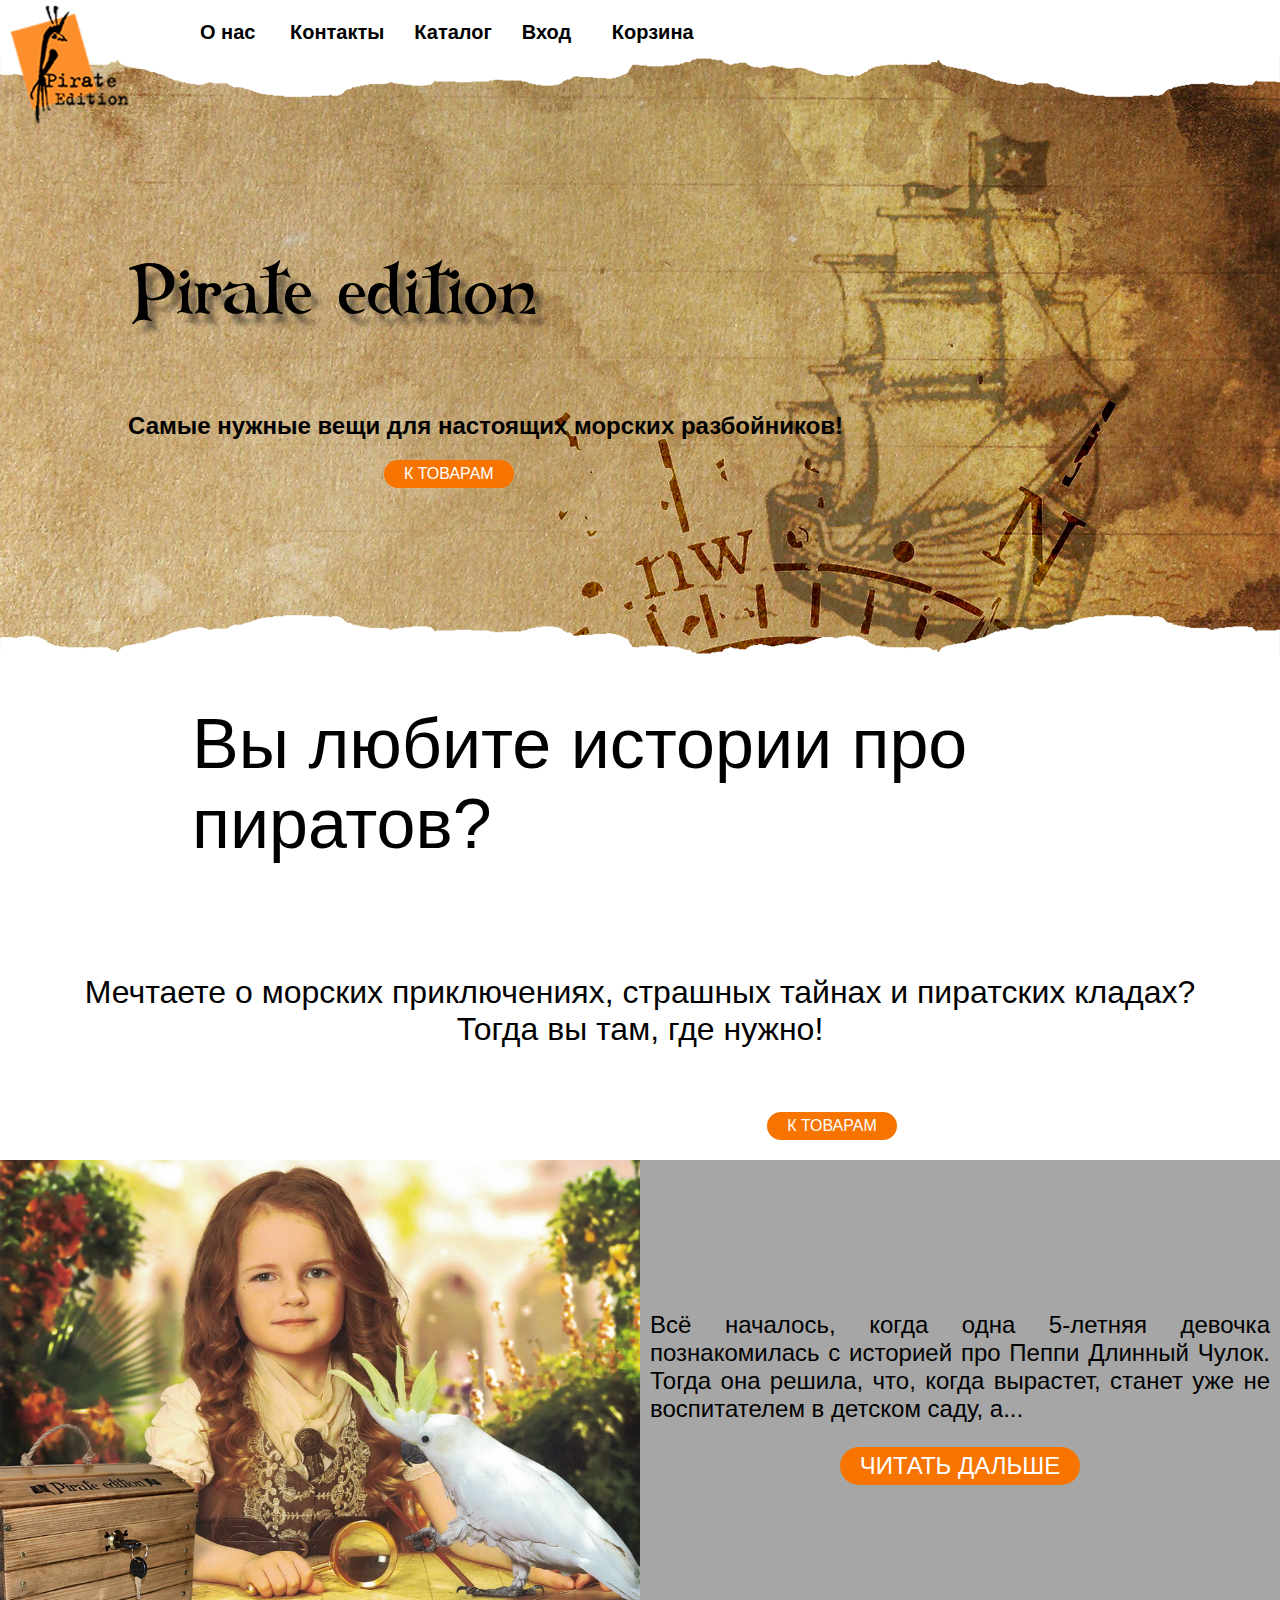
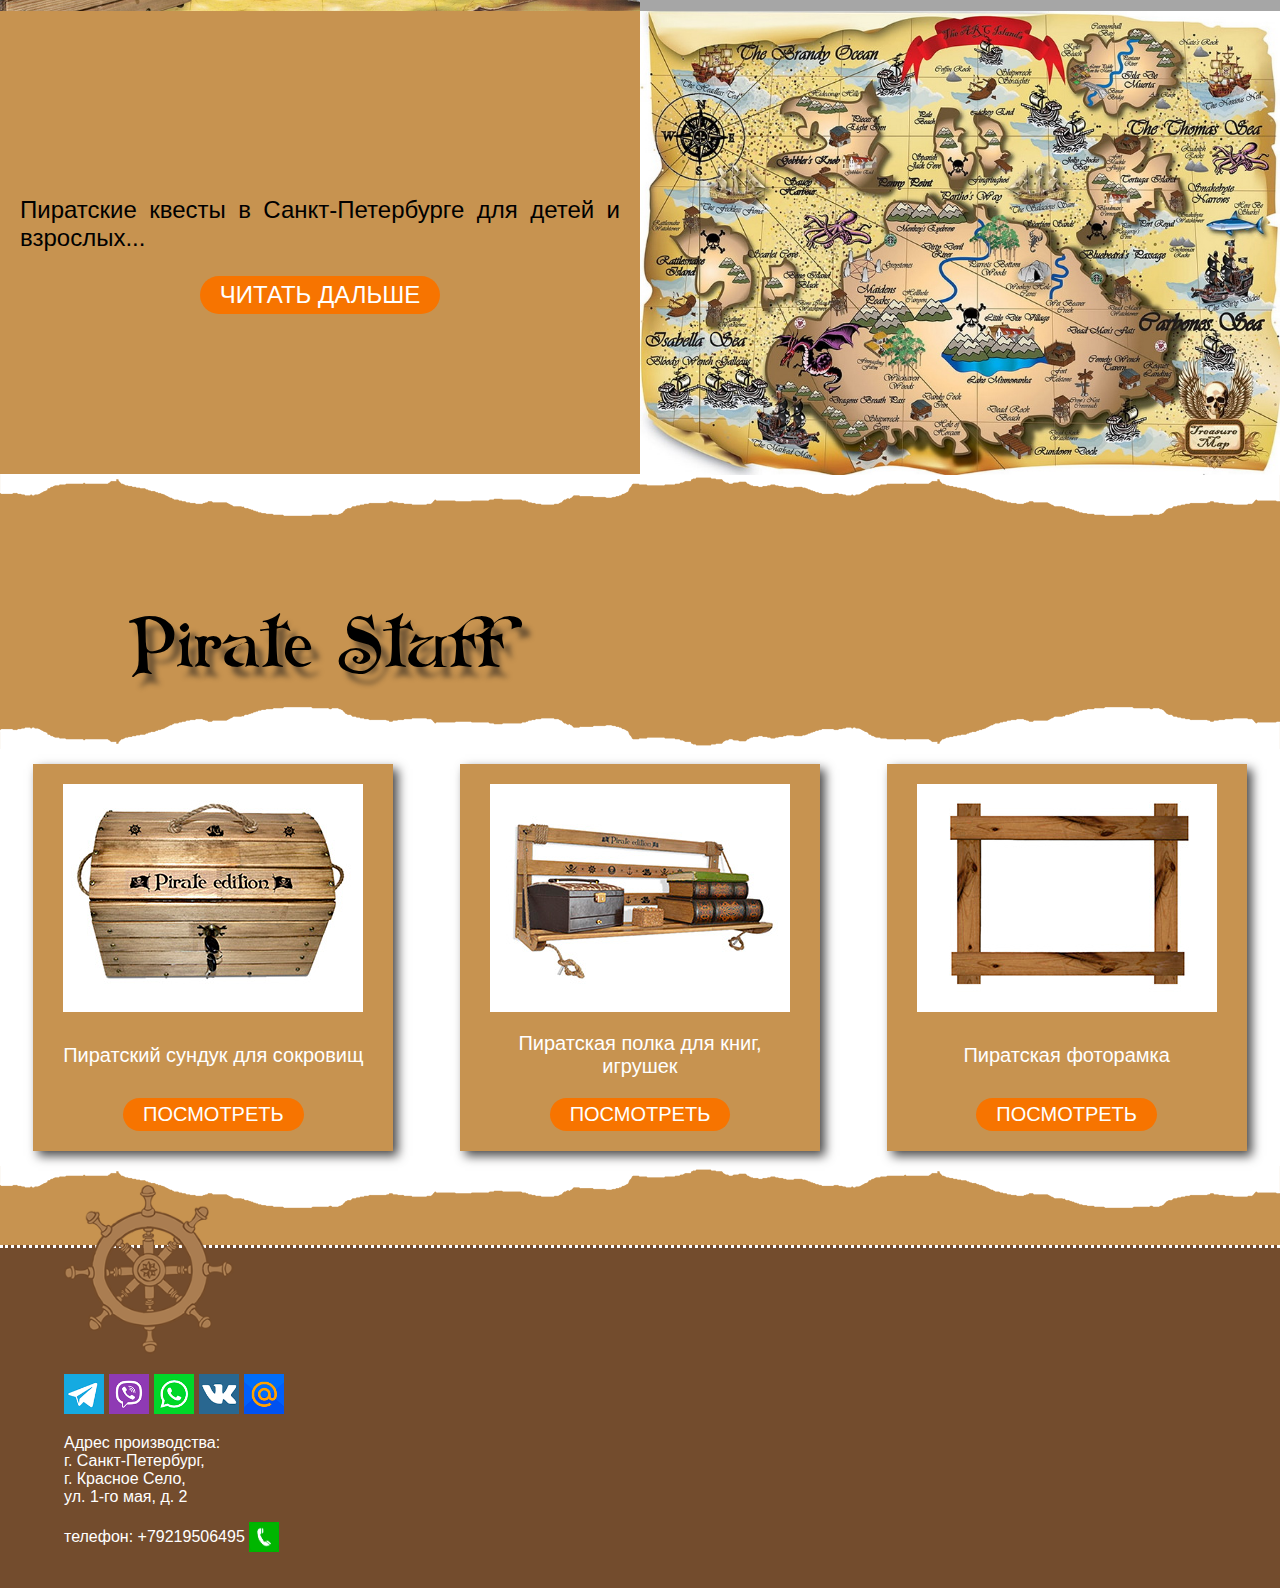
==== commit 3c28b187: "с текстом # Please enter the commit message for your changes. Lines starting" ====
--- a/index.html
+++ b/index.html
@@ -97,8 +97,8 @@
                     <img id="about" class="girl" src="img/003.jpg" alt="">
                 </div>
                 <div class="blog-text first">
-                    <p>Lorem ipsum, dolor sit amet consectetur adipisicing elit. 
-                        Ab eius id commodi nam obcaecati unde quasi, reiciendis et... 
+                    <p>Всё началось, когда одна 5-летняя девочка познакомилась с историей про Пеппи Длинный Чулок. 
+                        Тогда она решила, что, когда вырастет, станет уже не воспитателем в детском саду, а... 
                         </p>
                     <a href="about.html" class="btn">читать дальше</a>
                 </div>
@@ -120,7 +120,7 @@
             <div>                
             </div>
             <div class="top-edge-white">
-                <h1 id="products" class="stuff">PIRATE STUFF</h1>
+                <h1 id="products" class="stuff">Pirate Stuff</h1>
             </div>
             <div class="showroom">
                 <!-- Здесь будут фотки продукции -->
--- a/css/style.css
+++ b/css/style.css
@@ -1,5 +1,5 @@
 *{
-    font-family: 'Courier New', Courier, monospace;
+    font-family:sans-serif;
 }
 body {
     width: 100%;
@@ -154,6 +154,7 @@
     align-items: center;
     background-color: white;
     background-clip: border-box;
+
 }
 .promo {
     width: 100%;
@@ -162,7 +163,7 @@
     display: block;
     padding: 5%;
     align-items: center;
-    font-family:'Courier New', Courier, monospace;
+    /* font-family:'Courier New', Courier, monospace; */
     /* font-weight: bold; */
     font-size: xx-large;
     text-align: center;
@@ -270,9 +271,9 @@
 }
 h1 {
     text-align: left;
-    text-transform: uppercase;
+    /* text-transform: uppercase; */
     font-weight: lighter;
-    font-size: 50px;
+    font-size: 70px;
     /* width: 100%; */
     padding-left: 10%;
     width: 80%;    
@@ -280,8 +281,7 @@
 h2 {
     width: 80%;
     margin-right: 10%;
-    padding-left: 10%;
-    
+    padding-left: 10%;  
 }
 a.products {
     margin-left: 30%;
@@ -304,8 +304,18 @@
 #menu-toggle{
     opacity: 0;
   }
-
-
-
-
-
+  .container p {
+    text-align: justify;
+    /* padding-right: 10%; */
+  }
+  .blog-text p{
+    text-align: justify;
+  }
+  .strike {
+    text-decoration: line-through;
+  }
+
+
+
+
+
--- a/css/media.css
+++ b/css/media.css
@@ -4,7 +4,8 @@
     background-repeat: no-repeat;
   }
   h1 {
-    font-size: 30px;
+    font-size: 50px;
+    
   }
   .advent {
     font-size: xx-large;
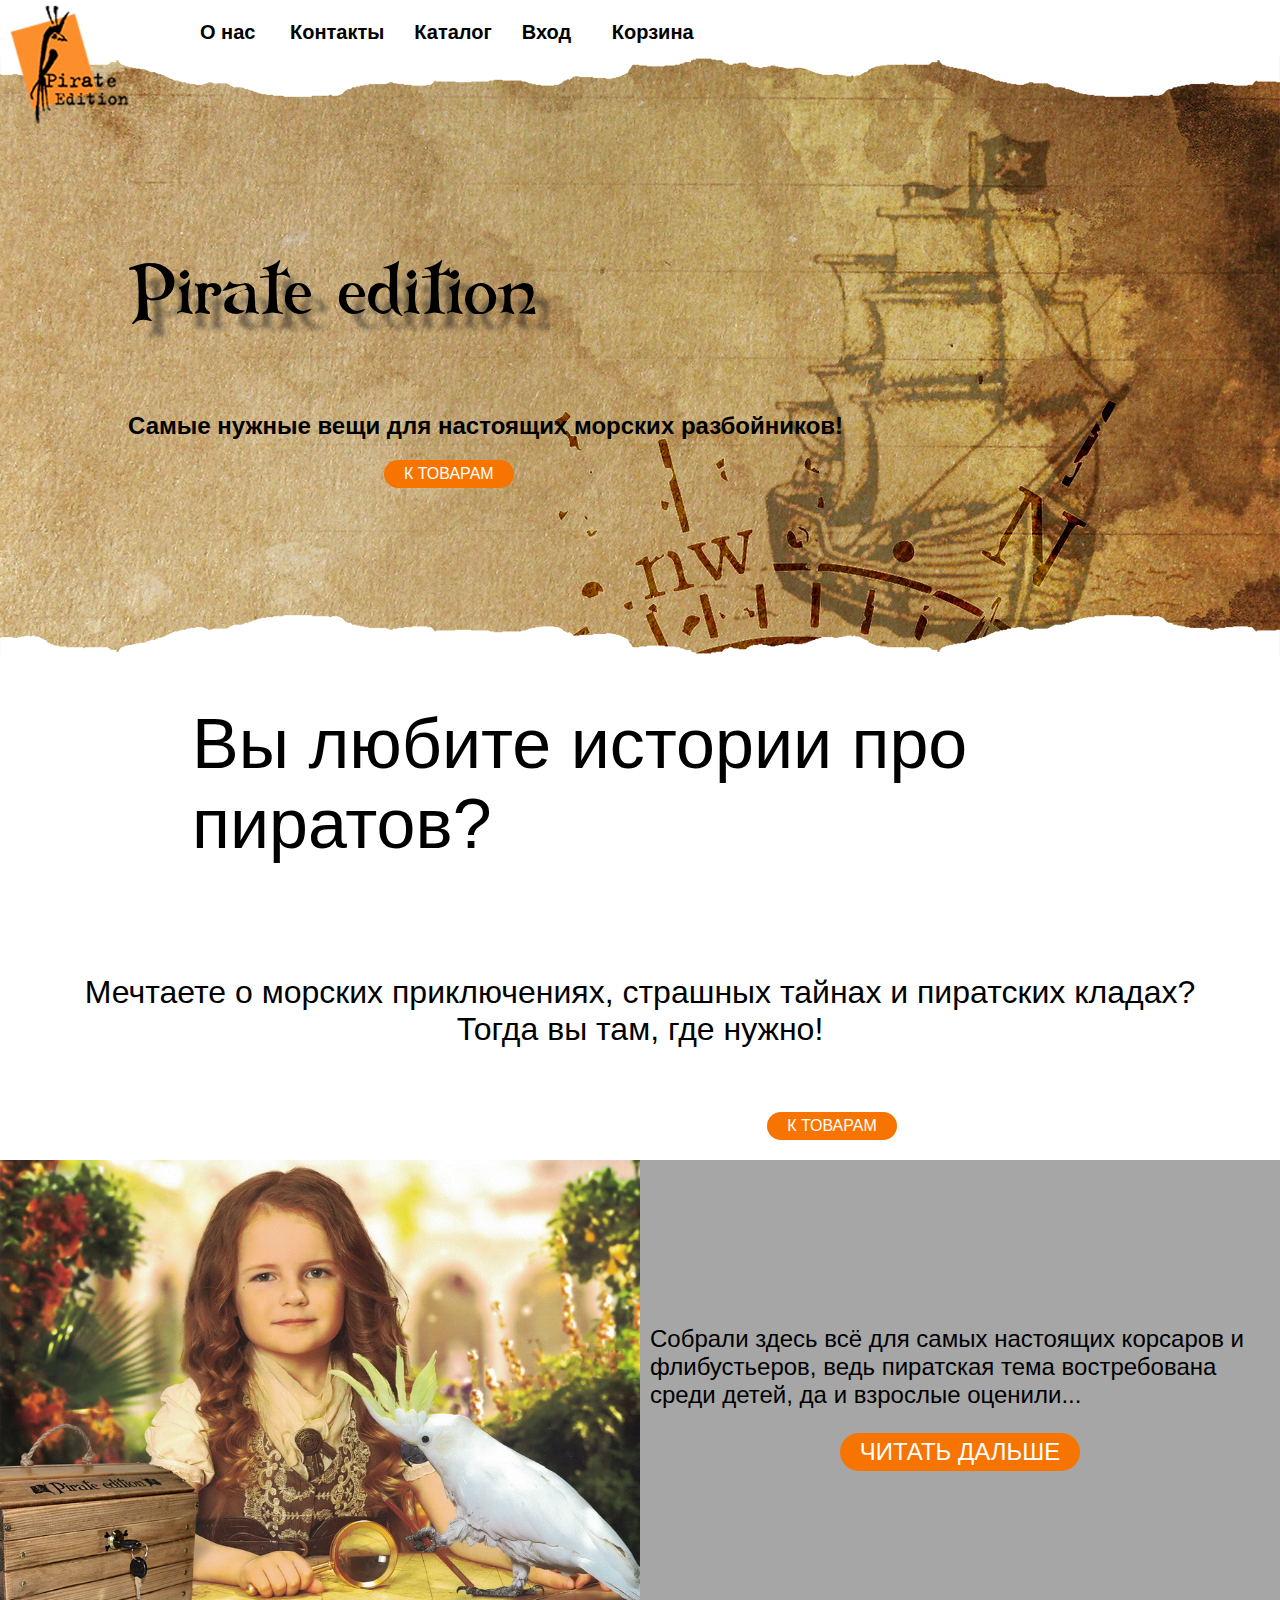
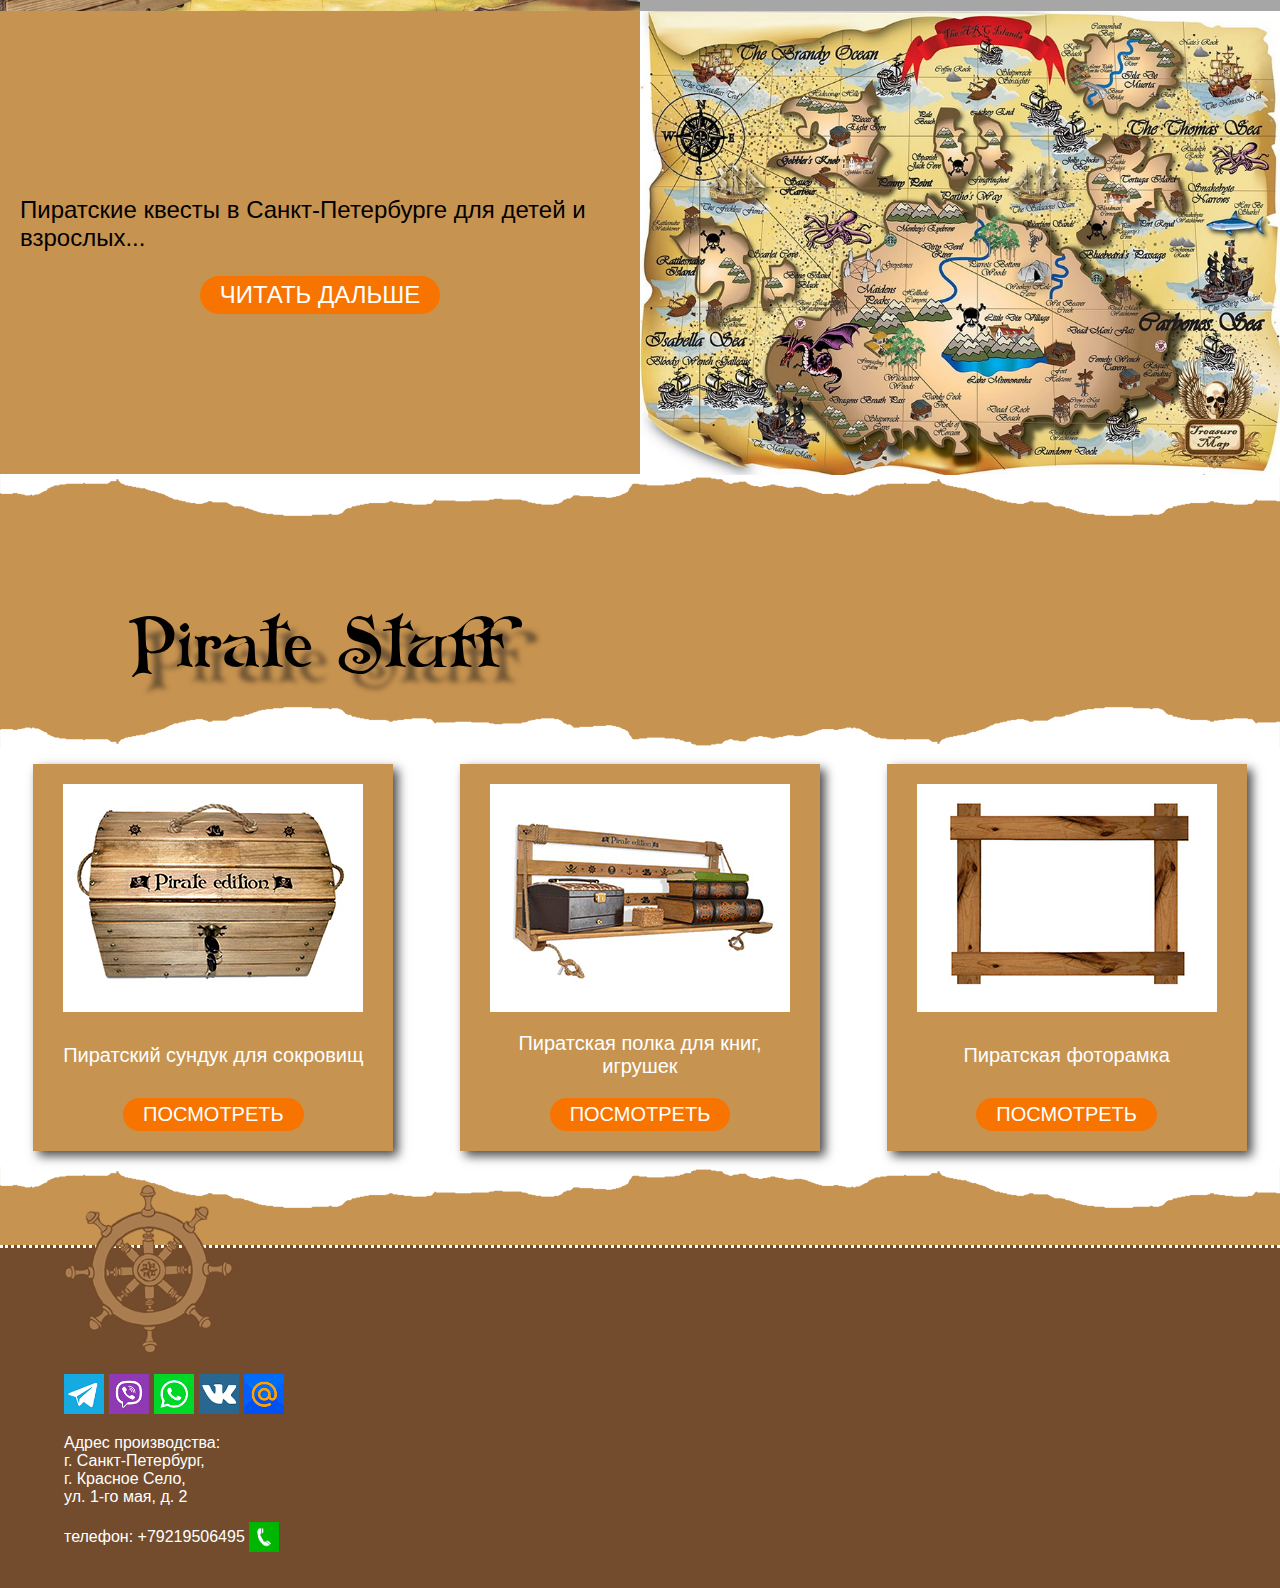
==== commit 7db0e79b: "final" ====
--- a/index.html
+++ b/index.html
@@ -10,22 +10,23 @@
     <link rel="stylesheet" href="css/modal-chest.css">
 </head>
 <body>
-    <!-- модальное окно для сундука -->
+     <!-- модальное окно для сундука -->
     <div class="modal" id="modal">
         <div class="wrapper modal_body">
-            <button class="btn close-modal">X</button>закрыть окно
-            <p>Настоящий сундук для настоящих сокровищ пиратов. Изготовлен из натурального дерева (сосна). Золотые дублоны и пиастры для сохранности можно запереть на замок (в комплекте два ключа).
-                Ручки из прочного джутового каната выдержат вес сундука, полного золота и бриллиантов!
-                Сокровища в комплект НЕ входят.
-                Внешний размер 30х20х20 см. Внутренний -28х18х17 см.
+            <button class="btn close-modal">X</button>
+            <p>Настоящий сундук для настоящих сокровищ пиратов. Изготовлен из натурального дерева (сосна). 
+                Золотые дублоны и пиастры для сохранности можно запереть на замок (в комплекте два ключа).
+                Ручки из прочного джутового каната выдержат вес сундука, дополна набитого золотом и бриллиантами!
+                <b>Сокровища в комплект НЕ входят!</b>
                 Отличный подарок маленькому морскому разбойнику! Или разбойнице!
                 Прекрасный аксессуар для пиратской вечеринки.</p>
+                <h4>Размеры 30х20х20 см.</h4>
                 <h4>цена: 4 350 руб.</h4>
             <img class="product" tabindex="0" src="img/chest.jpg" alt="">
             <img class="product" tabindex="0" src="img/chest002.jpg" alt="">
             <img class="product" tabindex="0" src="img/chest003.jpg" alt="">
             <div></div>
-            <a href="javascript:void(0);" class="btn cart">в корзину</a>
+            <a href="javascript:void(0);" class="btn cart">заказть</a>
         </div>
     </div>
     <!-- модальное окно для полки -->
@@ -34,13 +35,13 @@
             <button class="btn close-modal-02">X</button>
             <p>Полка для детской комнаты сделана из натурального дерева (массив сосны), в пиратском стиле, 
                 с пиратскими изображениями, морскими канатами и узлами, покрыта лаком. Цвет- палисандр. 
-                Для экономии места в комнате может быть сложена к стене без специального демонтажа.</p>
-                <p>Вес и габариты: 1,7 кг</p>
-                <h4><b>цена: 1700 руб.</b></h4>
+                Для экономии места в комнате может быть сложена к стене без специального демонтажа. Очень легкая (всего 1,7 кг)</p>
+                <h4> длина 70 см</h4>
+                <h4>цена: 1700 руб.</h4>
             <img class="product" tabindex="0" src="img/shelf.jpg" alt="">
             <img class="product" tabindex="0" src="img/shelf_001.jpg" alt="">
             <img class="product" tabindex="0" src="img/shelf_002.jpg" alt="">
-            <a href="javascript:void(0);" class="btn cart">в корзину</a>
+            <a href="javascript:void(0);" class="btn cart">заказть</a>
             <div></div>
         </div>
     </div>
@@ -53,7 +54,7 @@
             </p>
                 <h4><b>цена: 350 руб.</b></h4>
             <img class="product" tabindex="0" src="img/frame.jpg" alt="">
-            <a href="javascript:void(0);" class="btn cart">в корзину</a>
+            <a href="javascript:void(0);" class="btn cart">заказть</a>
             <div></div>
         </div>
     </div>
@@ -69,9 +70,8 @@
                 <li class="menu-item"><a href="#about">О нас</a></li>
                 <li class="menu-item"><a href="#adress">Контакты</a></li>
                 <li class="menu-item"><a href="#products">Каталог</a></li>
-                <li class="menu-item"><a href="#">Вход</a></li>
+                <li class="menu-item"><a href="login.html">Вход</a></li>
                 <li class="menu-item"><a href="#">Корзина</a></li>
-                <!-- <img class="scull" src="img/j_roger.png" alt=""> -->
             </ul>
         </nav>
         <div class="bottom-edge-white"></div>
@@ -86,7 +86,6 @@
             <div class="top-edge-white"></div>
             <div class="center-part">                 
                 <h1>Вы любите истории про пиратов?</h1>
-                <!-- <img id=flag src="img/jolly-roger.jpg" class="flag" alt="">     -->
                 <div class="advent">
                     Мечтаете о морских приключениях, страшных тайнах и пиратских кладах?
                     Тогда вы там, где нужно!
@@ -97,8 +96,7 @@
                     <img id="about" class="girl" src="img/003.jpg" alt="">
                 </div>
                 <div class="blog-text first">
-                    <p>Всё началось, когда одна 5-летняя девочка познакомилась с историей про Пеппи Длинный Чулок. 
-                        Тогда она решила, что, когда вырастет, станет уже не воспитателем в детском саду, а... 
+                    <p>Собрали здесь всё для самых настоящих корсаров и флибустьеров, ведь пиратская тема востребована среди детей, да и взрослые оценили... 
                         </p>
                     <a href="about.html" class="btn">читать дальше</a>
                 </div>
@@ -123,7 +121,7 @@
                 <h1 id="products" class="stuff">Pirate Stuff</h1>
             </div>
             <div class="showroom">
-                <!-- Здесь будут фотки продукции -->
+                <!-- Здесь будут фотки товаров -->
                 <div class="chest">
                     <img src="img/chest.jpg" alt="Pirate chest" class="avatar">
                     <p class="descript">Пиратский сундук 
@@ -164,7 +162,7 @@
                             <a title="Открыть страницу 'ВКОНТАКТЕ'" href="https://vk.com/feed"><img src="img/vk-logo.png" alt="" class="sm-logo"></a>
                         </li>
                         <li>
-                            <a title="Написать e-mail"href="https://e.mail.ru"><img src="img/mailru-logo.png" alt="" class="sm-logo"></a>
+                            <a title="Написать e-mail" href="mailto:pamir6@.bk.ru"><img src="img/mailru-logo.png" alt="" class="sm-logo"></a>
                         </li>                        
                     </ul>
                     <p id="adress" class="adress">Адрес производства: <br>г. Санкт-Петербург,<br>г. Красное Село,<br>ул. 1-го мая, д. 2 </p>
--- a/css/style.css
+++ b/css/style.css
@@ -9,8 +9,7 @@
     background-attachment: fixed;
     background-repeat: no-repeat;
     background-position: top right;
-    margin: 0;
-    
+    margin: 0; 
 }
 .site-header {
     font-weight: bold;
@@ -130,10 +129,8 @@
     width: 30px;margin-bottom: -10px;
 }
 .top-edge-white {
-    /* border: 1px solid white; */
     text-align: right;    
     font-size: 60px;
-    /* margin-top: 100px; */
     margin-bottom: -1px;
     background-image: url(../img/top-line.png);
     background-position: bottom right;
@@ -145,7 +142,6 @@
     height: 150px;
 }
 .promo .center-part {
-    /* border: 2px solid white; */
     width: 100%;
     min-width: 360px;
     display: flex;
@@ -154,7 +150,6 @@
     align-items: center;
     background-color: white;
     background-clip: border-box;
-
 }
 .promo {
     width: 100%;
@@ -163,8 +158,6 @@
     display: block;
     padding: 5%;
     align-items: center;
-    /* font-family:'Courier New', Courier, monospace; */
-    /* font-weight: bold; */
     font-size: xx-large;
     text-align: center;
 }
@@ -226,7 +219,6 @@
     background-color: #c79350;
     box-shadow: 5px 5px 10px rgb(75, 74, 74);
 }
-
 .btn {
     display: inline-block; 
     position: relative;
@@ -240,7 +232,6 @@
     padding: 5px 20px;
     text-align: center;
     max-width: fit-content;
-    /* min-width: 200px; */
 }
 .btn:active {
     border: 2px inset rgb(119, 116, 116) ;
@@ -262,19 +253,21 @@
     font-family: Arlekino;
     src: url(../fonts/Arlekino.ttf);
    }
-h1.edition, h1.stuff{
+h1.edition, h1.stuff {
     display: block;
     color:rgb(0, 0, 0);
     font-weight: normal;
-    text-shadow: 8px 10px 5px rgba(29, 28, 28, 0.5);
+    text-shadow: 15px 15px 5px rgba(29, 28, 28, 0.5);
     font-family: Arlekino;
+}
+.PE {
+    font-family: Arlekino;
+    color: black;
 }
 h1 {
     text-align: left;
-    /* text-transform: uppercase; */
     font-weight: lighter;
     font-size: 70px;
-    /* width: 100%; */
     padding-left: 10%;
     width: 80%;    
 }
@@ -304,18 +297,9 @@
 #menu-toggle{
     opacity: 0;
   }
-  .container p {
-    text-align: justify;
-    /* padding-right: 10%; */
-  }
-  .blog-text p{
-    text-align: justify;
-  }
-  .strike {
-    text-decoration: line-through;
-  }
-
-
-
-
-
+
+
+
+
+
+
